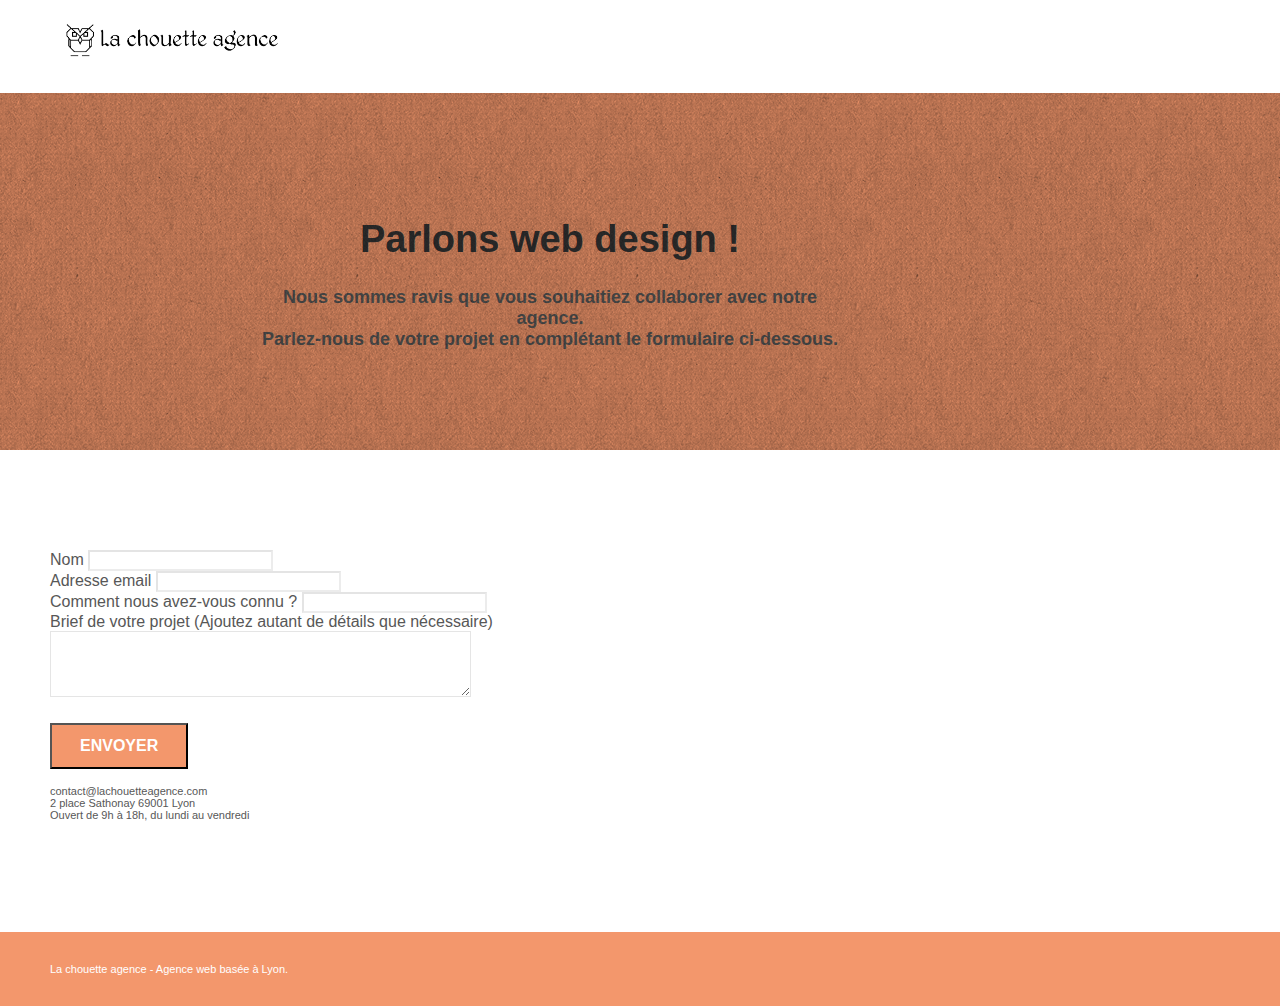
==== contact.html @ 7f16471b "Resolution des problemes html basique, manque description, keywords et mise en page" ====
<!doctype html>
<html lang="fr">

<head>
	<meta charset="utf-8">
	<!-- mots clés a remplir -->
	<meta name="keywords" content="">
	<!-- description a remplir -->
	<meta name="description" content="">
	<meta name="viewport" content="width=device-width, initial-scale=1.0, viewport-fit=cover">
	<link rel="shortcut icon" type="image/png" href="favicon.jpg">

	<link rel="stylesheet" type="text/css" href="./css/bootstrap.min.css">
	<link rel="stylesheet" type="text/css" href="style.css">
	<link rel="stylesheet" type="text/css" href="./css/font-awesome.min.css">
	<link rel="stylesheet" type="text/css" href="./css/et-line.min.css">


	<script src="./js/jquery-2.1.0.min.js"></script>
	<script src="./js/bootstrap.min.js"></script>
	<script src="./js/blocs.min.js"></script>
	<script src="./js/jqBootstrapValidation.js"></script>
	<script src="./js/formHandler.js"></script>
	<!-- titre de page a remplacer par contact -->
	<title>Contact</title>


	<!-- Analytics -->

	<!-- Analytics END -->

</head>

<body>
	<!-- Principal conteneur -->
	<div class="page-container">

		<!-- bloc-0 -->
		<header class="bloc bgc-white l-bloc " id="bloc-0">
			<div class="container bloc-sm">
				<nav class="navbar row">
					<div class="navbar-header">
						<a class="navbar-brand" href="index.html"><img src="img/la-chouette-agence.png"
								alt="atlanta web design logo" height="40" /></a>
					</div>
					<!-- bouton mal placer et inutile -->
					<!-- <div class="collapse navbar-collapse navbar-1 special-dropdown-nav">
						<ul class="site-navigation nav navbar-nav">
							<li>
								<a href="index.html">Accueil</a>
							</li>
							<li>
							</li>
							<li>
								<a href="contact.html">page2 &gt;</a>
							</li>
						</ul>
					</div> -->
				</nav>
			</div>
		</header>
		<!-- bloc-0 END -->

		<!-- bloc-6 -->
		<div class="bloc bg-dots-bg bg-repeat bgc-atomic-tangerine d-bloc bloc-bg-texture texture-paper" id="bloc-6">
			<div class="container bloc-lg">
				<div class="row">
					<div class="col-sm-12 tc-white">
						<h1 class="text-center hero-bloc-text">
							Parlons web design !
						</h1>
						<p class="text-center mg-lg tight-width-whitespace text">
							Nous sommes ravis que vous souhaitiez collaborer avec notre agence.<br>
							Parlez-nous de votre projet en complétant le formulaire ci-dessous.
						</p>
					</div>
				</div>
			</div>
		</div>
		<!-- bloc-6 END -->

		<!-- bloc-7 -->
		<div class="bloc bgc-white l-bloc" id="bloc-7">
			<div class="container bloc-lg">
				<div class="row">
					<div class="col-sm-6">
						<form id="form_1" novalidate success-msg="Your message has been sent."
							fail-msg="Sorry it seems that our mail server is not responding, Sorry for the inconvenience!">
							<div class="form-group">
								<!-- mettre input dans label -->
								<label>
									Nom
									<input id="name" class="form-control" required />
								</label>
							</div>
							<div class="form-group">
								<label>
									Adresse email
									<input id="email" class="form-control" type="email" required />
								</label>
							</div>
							<div class="form-group">
								<label>
									Comment nous avez-vous connu ?
									<input class="form-control" type="email" required id="input_504" />
								</label>
							</div>
							<div class="form-group">
								<label>
									Brief de votre projet (Ajoutez autant de détails que nécessaire)<br>
								</label><textarea id="message" class="form-control" rows="4" cols="50"
									required></textarea>
							</div>
							<button class="bloc-button btn btn-lg btn-block cta-hero btn-atomic-tangerine"
								type="submit">
								Envoyer
							</button>
						</form>
					</div>
					<div class="col-sm-6">
						<!-- utiliser un mailto? -->
						<p>
							contact@lachouetteagence.com<br>2 place Sathonay 69001 Lyon<br>Ouvert de 9h à 18h, du lundi
							au vendredi<br>
						</p>
					</div>
				</div>
			</div>
		</div>
		<!-- bloc-7 END -->

		<!-- bouton invisible et erreur -->
		<!-- ScrollToTop Button -->
		<!-- <a class="bloc-button btn btn-d scrollToTop" onclick="scrollToTarget('1')"><span
				class="fa fa-chevron-up"></span></a> -->
		<!-- ScrollToTop Button END-->


		<!-- Footer - bloc-8 -->
		<footer class="bloc bgc-atomic-tangerine d-bloc" id="bloc-8">
			<div class="container bloc-sm">
				<div class="row">
					<div class="col-sm-12">
						<p class="text-center white">
							La chouette agence - Agence web basée à Lyon.<br>
						</p>
						<!-- tout ce qui suit est invisible sur le site -->
						<div class="row row-no-gutters social">
							<div class="col-sm-3">
								<div class="text-center">
									<a class="social" href="#"><span class="fa fa-twitter icon-md"></span></a>
								</div>
							</div>
							<div class="col-sm-3">
								<div class="text-center">
									<a class="social" href="#"><span class="fa fa-facebook icon-md"></span></a>
								</div>
							</div>
							<div class="col-sm-3">
								<div class="text-center">
									<a class="social" href="#"><span class="fa fa-dribbble icon-md"></span></a>
								</div>
							</div>
							<div class="col-sm-3">
								<div class="text-center">
									<a class="social" href="#"><span class="fa fa-instagram icon-md"></span></a>
								</div>
							</div>
						</div>
					</div>
				</div>
			</div>
		</footer>
		<!-- Footer - bloc-8 END -->

	</div>
	<!-- Principal conteneur END -->


</body>

</html>
---- style.css ----
body {
    margin: 0;
    padding: 0;
    background: #FFF;
    overflow-x: hidden;
    -webkit-font-smoothing: antialiased;
    -moz-osx-font-smoothing: grayscale;
}

a,
button {
    transition: all .3s ease-in-out;
    outline: none!important;
}

a:hover {
    text-decoration: none;
    cursor: pointer;
}

#page-loading-blocs-notifaction {
    position: fixed;
    top: 0;
    bottom: 0;
    width: 100%;
    z-index: 100000;
    background: #FFFFFF url("img/pageload-spinner.gif") no-repeat center center;
}
/* modification apportée */
.promesse h2{
    font-size: 26px;
    font-weight: 700;
    margin: 0 130px;
    padding-bottom: 20px;
}
.promesse p{
    font-size: 20px;
}
.col-xs-12 p{
    font-size: 18px;
    margin: 0 70px;
    font-weight: 600;
}


.bloc {
    width: 100%;
    clear: both;
    background: 50% 50% no-repeat;
    padding: 0 50px;
    -webkit-background-size: cover;
    -moz-background-size: cover;
    -o-background-size: cover;
    background-size: cover;
    position: relative;
}

.bloc .container {
    padding-left: 0;
    padding-right: 0;
}

.bloc-lg {
    padding: 100px 50px;
}

.bloc-md {
    padding: 50px;
}

.bloc-sm {
    padding: 20px 50px;
}

.bg-center,
.bg-l-edge,
.bg-r-edge,
.bg-t-edge,
.bg-b-edge,
.bg-tl-edge,
.bg-bl-edge,
.bg-tr-edge,
.bg-br-edge,
.bg-repeat {
    -webkit-background-size: auto!important;
    -moz-background-size: auto!important;
    -o-background-size: auto!important;
    background-size: auto!important;
}

.bg-repeat {
    background: repeat;
}

.bg-t-edge {
    background: top no-repeat;
}

.bloc-bg-texture::before {
    content: "";
    background-size: 2px 2px;
    position: absolute;
    top: 0;
    bottom: 0;
    left: 0;
    right: 0;
}

.texture-paper::before {
    background: url("img/texture-paper.png");
    background-size: 280px 280px;
}

.b-parallax {
    background-attachment: fixed;
}

.d-bloc {
    color: rgba(255, 255, 255, .7);
}

.d-bloc button:hover {
    color: rgba(255, 255, 255, .9);
}

.d-bloc .icon-round,
.d-bloc .icon-square,
.d-bloc .icon-rounded,
.d-bloc .icon-semi-rounded-a,
.d-bloc .icon-semi-rounded-b {
    border-color: rgba(255, 255, 255, .9);
}

.d-bloc .divider-h span {
    border-color: rgba(255, 255, 255, .2);
}

.d-bloc .a-btn,
.d-bloc .navbar a,
.d-bloc .navbar-brand,
.d-bloc a .icon-sm,
.d-bloc a .icon-md,
.d-bloc a .icon-lg,
.d-bloc a .icon-xl,
.d-bloc h1 a,
.d-bloc h2 a,
.d-bloc h3 a,
.d-bloc h4 a,
.d-bloc h5 a,
.d-bloc h6 a,
.d-bloc p a {
    color: rgba(255, 255, 255, .6);
}

.d-bloc .a-btn:hover,
.d-bloc .navbar a:hover,
.d-bloc .navbar-brand:hover,
.d-bloc a:hover .icon-sm,
.d-bloc a:hover .icon-md,
.d-bloc a:hover .icon-lg,
.d-bloc a:hover .icon-xl,
.d-bloc h1 a:hover,
.d-bloc h2 a:hover,
.d-bloc h3 a:hover,
.d-bloc h4 a:hover,
.d-bloc h5 a:hover,
.d-bloc h6 a:hover,
.d-bloc p a:hover {
    color: rgba(255, 255, 255, 1);
}

.d-bloc .navbar-toggle .icon-bar {
    background: rgba(255, 255, 255, 1);
}

.d-bloc .btn-wire,
.d-bloc .btn-wire:hover {
    color: rgba(255, 255, 255, 1);
    border-color: rgba(255, 255, 255, 1);
}

.d-bloc .panel {
    color: rgba(0, 0, 0, .5);
}

.d-bloc .panel button:hover {
    color: rgba(0, 0, 0, .7);
}

.d-bloc .panel icon {
    border-color: rgba(0, 0, 0, .7);
}

.d-bloc .panel .divider-h span {
    border-color: rgba(0, 0, 0, .1);
}

.d-bloc .panel .a-btn {
    color: rgba(0, 0, 0, .6);
}

.d-bloc .panel .a-btn:hover {
    color: rgba(0, 0, 0, 1);
}

.d-bloc .panel .btn-wire,
.d-bloc .panel .btn-wire:hover {
    color: rgba(0, 0, 0, .7);
    border-color: rgba(0, 0, 0, .3);
}

.d-bloc .panel,
.l-bloc {
    color: rgba(0, 0, 0, .5);
}

.d-bloc .panel button:hover,
.l-bloc button:hover {
    color: rgba(0, 0, 0, .7);
}

.l-bloc .icon-round,
.l-bloc .icon-square,
.l-bloc .icon-rounded,
.l-bloc .icon-semi-rounded-a,
.l-bloc .icon-semi-rounded-b {
    border-color: rgba(0, 0, 0, .7);
}

.d-bloc .panel .divider-h span,
.l-bloc .divider-h span {
    border-color: rgba(0, 0, 0, .1);
}

.d-bloc .panel .a-btn,
.l-bloc .a-btn,
.l-bloc .navbar a,
.l-bloc .navbar-brand,
.l-bloc a .icon-sm,
.l-bloc a .icon-md,
.l-bloc a .icon-lg,
.l-bloc a .icon-xl,
.l-bloc h1 a,
.l-bloc h2 a,
.l-bloc h3 a,
.l-bloc h4 a,
.l-bloc h5 a,
.l-bloc h6 a,
.l-bloc p a {
    color: rgba(0, 0, 0, .6);
}

.d-bloc .panel .a-btn:hover,
.l-bloc .a-btn:hover,
.l-bloc .navbar a:hover,
.l-bloc .navbar-brand:hover,
.l-bloc a:hover .icon-sm,
.l-bloc a:hover .icon-md,
.l-bloc a:hover .icon-lg,
.l-bloc a:hover .icon-xl,
.l-bloc h1 a:hover,
.l-bloc h2 a:hover,
.l-bloc h3 a:hover,
.l-bloc h4 a:hover,
.l-bloc h5 a:hover,
.l-bloc h6 a:hover,
.l-bloc p a:hover {
    color: rgba(0, 0, 0, 1);
}

.l-bloc .navbar-toggle .icon-bar {
    color: rgba(0, 0, 0, .6);
}

.d-bloc .panel .btn-wire,
.d-bloc .panel .btn-wire:hover,
.l-bloc .btn-wire,
.l-bloc .btn-wire:hover {
    color: rgba(0, 0, 0, .7);
    border-color: rgba(0, 0, 0, .3);
}

.voffset {
    margin-top: 30px;
}

.voffset-lg {
    margin-top: 80px;
}

.row-no-gutters {
    margin-right: 0;
    margin-left: 0;
}

.row.row-no-gutters > [class^="col-"],
.row.row-no-gutters > [class*=" col-"] {
    padding-right: 0;
    padding-left: 0;
}

#bloc-1-hero h1 {
    font-size: 32px;
}

.navbar {
    margin-bottom: 0;
    z-index: 1;
}

.navbar-brand {
    height: auto;
    padding: 3px 15px;
    font-size: 25px;
    font-weight: normal;
    font-weight: 600;
    line-height: 44px;
}

.navbar-brand img {
    max-height: 200px;
    margin: 0 5px 0 0;
    display: inline;
    height: 40px;
}

.navbar-brand img[src$=svg] {
    min-width: 100px;
}

.nav-center .navbar-brand img {
    margin: 0;
}

.navbar .nav {
    padding-top: 2px;
    margin-right: -16px;
    float: right;
    z-index: 1;
}

.nav > li {
    float: left;
    margin-top: 4px;
    font-size: 16px;
}

.navbar-nav .open .dropdown-menu > li > a {
    text-align: inherit;
}

.nav > li a:hover,
.nav > li a:focus {
    background: transparent;
}

.navbar-toggle {
    margin: 10px 10px 0 0;
    border: 0px;
}

.navbar-toggle:hover {
    background: transparent!important;
}

.navbar-toggle .icon-bar {
    background-color: rgba(0, 0, 0, .5);
    width: 26px;
}

.nav-invert .navbar .nav {
    float: left;
}

.nav-invert .navbar-header,
.nav-invert .navbar-brand {
    float: right;
    position: relative;
    z-index: 2;
}

@media (min-width: 768px) {
    .site-navigation {
        position: absolute;
        top: 50%;
        right: 20px;
        transform: translate(0, -50%);
        -webkit-transform: translateY(-50%);
    }
    .nav > li .dropdown-menu a,
    .nav > li .dropdown-menu a:hover {
        color: #484848;
    }
    .nav-invert .site-navigation {
        left: 0;
        right: 0;
    }
    .nav-center {
        text-align: center;
    }
    .nav-center .navbar-header {
        width: 100%;
    }
    .nav-center .navbar-header,
    .nav-center .navbar-brand,
    .nav-center .nav > li {
        float: none;
        display: inline-block;
    }
    .nav-center .site-navigation {
        position: relative;
        width: 100%;
        right: 0;
        margin-right: 0px;
        margin-top: 20px;
    }
    .nav-center.mini-nav .navbar-toggle {
        float: none;
        margin: 10px auto 0;
    }
}

.nav > li > .dropdown a {
    background: none!important;
    display: block;
    padding: 14px 15px;
}

nav .caret {
    margin: 0 5px;
}

.dropdown-menu .dropdown-menu {
    top: -8px;
    left: 100%;
}

.dropdown-menu .dropmenu-flow-right {
    top: 100%;
    left: 0;
    margin-left: -1px;
    border-top-left-radius: 0;
    border-top-right-radius: 0;
}

.dropdown-menu .dropdown span {
    border: 4px solid black;
    border-top-color: transparent;
    border-right-color: transparent;
    border-bottom-color: transparent;
    margin: 6px -5px 0 0!important;
    float: right;
}

.mg-md {
    margin-top: 10px;
    margin-bottom: 20px;
}

.mg-lg {
    margin-top: 10px;
    margin-bottom: 40px;
}

.btn {
    margin: 0 5px 5px 0;
}

.btn.pull-right {
    margin: 0 0 5px 5px;
}

.btn-d,
.btn-d:hover,
.btn-d:focus {
    color: #FFF;
    background: rgba(0, 0, 0, .3);
}

button {
    outline: none!important;
}

.btn-rd {
    border-radius: 40px;
}

.btn-clean {
    border: 1px solid rgba(0, 0, 0, .08);
    border-bottom-color: rgba(0, 0, 0, .1);
    text-shadow: 0 1px 0 rgba(0, 0, 1, .1);
    box-shadow: 0 1px 3px rgba(0, 0, 1, .25), inset 0 1px 0 0 rgba(255, 255, 255, .15);
}

.icon-md {
    font-size: 30px!important;
}

.icon-lg {
    font-size: 60px!important;
}

.sm-shadow {
    text-shadow: 0 1px 2px rgba(0, 0, 0, .3);
}

.panel-sq,
.panel-sq .panel-heading,
.panel-sq .panel-footer {
    border-radius: 0;
}

.panel-rd {
    border-radius: 30px;
}

.panel-rd .panel-heading {
    border-radius: 29px 29px 0 0;
}

.panel-rd .panel-footer {
    border-radius: 0 0 29px 29px;
}

.form-control {
    border-color: rgba(0, 0, 0, .1);
    box-shadow: none;
}

.scrollToTop {
    width: 40px;
    height: 40px;
    position: fixed;
    bottom: 20px;
    right: 20px;
    opacity: 0;
    z-index: 500;
    transition: all .3s ease-in-out;
}

.scrollToTop span {
    margin-top: 6px;
}

.showScrollTop {
    font-size: 14px;
    opacity: 1;
}

a[data-lightbox] {
    position: relative;
    display: block;
    text-align: center;
}

a[data-lightbox]:hover::before {
    content: "+";
    font-family: "HelveticaNeue-Light", "Helvetica Neue Light", "Helvetica Neue", Helvetica, Arial;
    font-size: 32px;
    width: 50px;
    height: 50px;
    margin-left: -25px;
    border-radius: 50%;
    background: rgba(0, 0, 0, .6);
    color: #FFF;
    font-weight: 100;
    z-index: 1;
    position: absolute;
    top: 50%;
    transform: translateY(-50%);
    -webkit-transform: translateY(-50%);
}

a[data-lightbox]:hover img {
    opacity: 0.6;
    -webkit-animation-fill-mode: none;
    animation-fill-mode: none;
}

#lightbox-modal {
    display: flex;
    align-items: center;
}

#lightbox-modal .modal-dialog {
    width: 90%;
    max-width: 900px;
    margin: 0 auto 0;
}

#lightbox-modal .modal-dialog img {
    max-height: 90vh;
    margin: 0 auto;
}

.lightbox-caption {
    padding: 20px;
    color: #FFF;
    background: rgba(0, 0, 0, .5);
    position: absolute;
    left: 15px;
    right: 15px;
    bottom: 5px;
}

.close-lightbox {
    color: #FFF;
    font-size: 30px;
    position: absolute;
    top: 20px;
    right: 20px;
    z-index: 20;
    background: rgba(0, 0, 0, .5);
    border: none;
    line-height: 30px;
    padding: 0 9px 5px;
    opacity: 0.3;
}

.close-lightbox:hover,
.next-lightbox:hover,
.prev-lightbox:hover {
    opacity: 1.0;
    color: #FFF;
}

.next-lightbox,
.prev-lightbox {
    font-size: 20px;
    color: rgba(255, 255, 255, .9);
    background: rgba(0, 0, 0, .5);
    transition: all .2s ease-in-out;
    position: absolute;
    top: 45%;
    z-index: 1;
    opacity: 0.4;
}

.next-lightbox {
    padding: 6px 8px 1px 13px;
    right: 25px;
}

.prev-lightbox {
    padding: 6px 13px 1px 10px;
    left: 25px;
}

.snapshot-lb .modal-body {
    padding-bottom: 45px;
}

.snapshot-lb .lightbox-caption {
    padding: 0;
    color: rgba(0, 0, 0, .5);
    background: none;
}

h1,
h2,
h3,
h4,
h5,
h6,
p,
label,
.btn,
a {
    font-family: "helvetica";
    font-weight: 400;
    color: #575757!important;
}

.container {
    max-width: 1000px;
}

.hero-bloc-text {
    font-size: 38px;
    font-weight: 700;
    text-align: center;
}

.hero-bloc-text-sub {
    font-size: 36px;
}

.statement-bloc-text {
    line-height: 26px;
    font-style: italic;
    font-size: 20px;
    text-align: center;
    font-weight: lighter;
    max-width: 520px;
    margin: auto auto auto auto;
}

p {
    font-size: 11px;
}

.tight-width-whitespace {
    max-width: 600px;
    margin: auto auto auto auto;
}

.h1 {
    font-size: 20px;
    font-family: "Open Sans";
}

.cta-hero {
    margin-top: 22px;
    color: #FFFFFF!important;
    text-transform: uppercase;
    padding: 12px 28px 12px 28px;
    font-size: 16px;
    font-weight: 700;
}

.social {
    max-width: 400px;
    margin: auto auto auto auto;
}

h2 {
    font-size: 22px;
    line-height: 1.4em;
}

h3 {
    font-size: 15px;
    text-transform: uppercase;
    font-weight: 700;
    color: #333333!important;
}

.med-width-whitespace {
    max-width: 800px;
    margin: auto auto auto auto;
    box-shadow: 0px 0px 0px #000000;
}

h1 {
    color: #333333!important;
}

h4 {
    color: #333333!important;
}

.icons {
    margin-bottom: 14px;
    margin-top: 24px;
}

.white {
    color: #FFFFFF!important;
}

.portfolio-thumb {
    margin-bottom: 24px;
}

.portfolio-row {
    margin-bottom: 44px;
    margin-top: 50px;
}

.avatar {
    box-shadow: 0px 4px 9px rgba(0, 0, 0, 0.3);
}

.black-background {
    background-color: rgba(165, 147, 99, 0.7);
    padding: 40px 40px 40px 40px;
}

.bold-link {
    font-weight: 900;
    text-decoration: underline!important;
}

.bgc-white {
    background-color: #FFFFFF;
}

.bgc-dark-slate-blue {
    background-color: #364577;
}

.bgc-atomic-tangerine {
    background-color: #F3976C;
}


.tc-white{
    color: #F3976C!important;
}
.text{
    font-size: 18px;
    text-align: center;
    font-weight: 600;
}

.btn-atomic-tangerine {
    background: #F3976C;
    color: #FFFFFF!important;
}

.btn-atomic-tangerine:hover {
    background: #c27956!important;
    color: #FFFFFF!important;
}

.ltc-white {
    color: #FFFFFF!important;
}

.ltc-white:hover {
    color: #cccccc!important;
}

.ltc-atomic-tangerine {
    color: #F3976C!important;
}

.ltc-atomic-tangerine:hover {
    color: #c27956!important;
}

.icon-dark-slate-blue {
    color: #364577!important;
    border-color: #364577!important;
}

.bg-dots-bg {
    background-image: url("img/dots-bg.png");
}

.bg-lines-h2-bg {
    background-image: url("img/lines-h2-bg.png");
}

.bg-banniere {
    background-image: url("img/la-chouette-agence-banniere.jpg");
}

.bg-presentation {
    background-image: url("img/image-de-presentation.bmp");
}

@media (max-width: 1024px) {
    .bloc {
        padding-left: 20px;
        padding-right: 20px;
    }
    .bloc.full-width-bloc,
    .bloc-tile-2.full-width-bloc .container,
    .bloc-tile-3.full-width-bloc .container,
    .bloc-tile-4.full-width-bloc .container {
        padding-left: 0;
        padding-right: 0;
    }
}

@media (max-width: 992px) and (min-width: 768px) {
    .navbar .nav {
        max-width: 80%
    }
    .nav-center.navbar .nav {
        max-width: 100%
    }
}

@media only screen and (min-device-width: 768px) and (max-device-width: 1024px) and (orientation: landscape) {
    .b-parallax {
        background-attachment: scroll;
    }
}

@media only screen and (min-device-width: 1024px) and (max-device-width: 1366px) and (-webkit-min-device-pixel-ratio: 1.5) {
    .b-parallax {
        background-attachment: scroll;
    }
}

@media (max-width: 991px) {
    .container {
        width: 100%;
    }
    .b-parallax {
        background-attachment: scroll;
    }
    .page-container,
    #hero-bloc {
        overflow-x: hidden;
        position: relative;
    }
    .bloc {
        padding-left: constant(safe-area-inset-left);
        padding-right: constant(safe-area-inset-right);
    }
    .bloc-group,
    .bloc-group .bloc {
        display: block;
        width: 100%;
    }
    .bloc-fill-screen .fill-bloc-top-edge,
    .bloc-fill-screen .fill-bloc-bottom-edge {
        padding: 0 20px;
        padding-left: constant(safe-area-inset-left);
        padding-right: constant(safe-area-inset-right);
    }
}

@media (max-width: 767px) {
    .page-container {
        overflow-x: hidden;
        position: relative;
    }
    h1,
    h2,
    h3,
    h4,
    h5,
    h6,
    p,
    #disqus_thread {
        padding-left: 10px!important;
        padding-right: 10px!important;
    }
    .b-parallax {
        background-attachment: scroll;
    }
    .navbar .nav {
        padding-top: 0;
        border-top: 1px solid rgba(0, 0, 0, .2);
        float: none!important;
    }
    .navbar.row {
        margin-left: 0;
        margin-right: 0;
    }
    .site-navigation {
        position: inherit;
        transform: none;
        -webkit-transform: none;
        -ms-transform: none;
    }
    .nav > li {
        margin-top: 0;
        border-bottom: 1px solid rgba(0, 0, 0, .1);
        background: rgba(0, 0, 0, .05);
        text-align: left;
        padding-left: 15px;
        width: 100%;
    }
    .nav > li:hover {
        background: rgba(0, 0, 0, .08);
    }
    .dropdown .dropdown a .caret {
        float: none;
        margin: 5px 0 0 10px!important;
        border: 4px solid black;
        border-bottom-color: transparent;
        border-right-color: transparent;
        border-left-color: transparent;
    }
    #hero-bloc .navbar .nav {
        background: rgba(0, 0, 0, .8);
    }
    #hero-bloc .navbar .nav a {
        color: rgba(255, 255, 255, .6);
    }
    .hero {
        padding: 50px 0;
    }
    .hero-nav {
        left: -1px;
        right: -1px;
    }
    .navbar-collapse {
        padding: 0;
        overflow-x: hidden;
        -webkit-box-shadow: none;
        box-shadow: none;
    }
    .navbar-brand img {
        max-height: 40px;
        width: auto;
    }
    .nav-invert .navbar-header {
        float: none;
        width: 100%;
    }
    .nav-invert .navbar-toggle {
        float: left;
        margin-left: 10px;
    }
    .bloc {
        padding-left: 0;
        padding-right: 0;
    }
    .bloc-xxl,
    .bloc-xl,
    .bloc-lg {
        padding: 40px 0;
    }
    .bloc-sm,
    .bloc-md {
        padding-left: 0;
        padding-right: 0;
    }
    .bloc-tile-2 .container,
    .bloc-tile-3 .container,
    .bloc-tile-4 .container,
    .bloc-fill-screen .fill-bloc-top-edge,
    .bloc-fill-screen .fill-bloc-bottom-edge {
        padding-left: 0;
        padding-right: 0;
    }
    .a-block {
        padding: 0 10px;
    }
    .btn-dwn {
        display: none;
    }
    .voffset {
        margin-top: 5px;
    }
    .voffset-md {
        margin-top: 20px;
    }
    .voffset-lg {
        margin-top: 30px;
    }
    form {
        padding: 5px;
    }
    .close-lightbox {
        display: inline-block;
    }
    .blocsapp-device-iphone5 {
        background-size: 216px 425px;
        padding-top: 60px;
        width: 216px;
        height: 425px;
    }
    .blocsapp-device-iphone5 img {
        width: 180px;
        height: 320px;
    }
}

@media (max-width: 400px) {
    .bloc {
        padding-left: 0;
        padding-right: 0;
    }
}

@media (max-width: 767px) {
    .bloc-mob-center-text {
        text-align: center;
    }
}
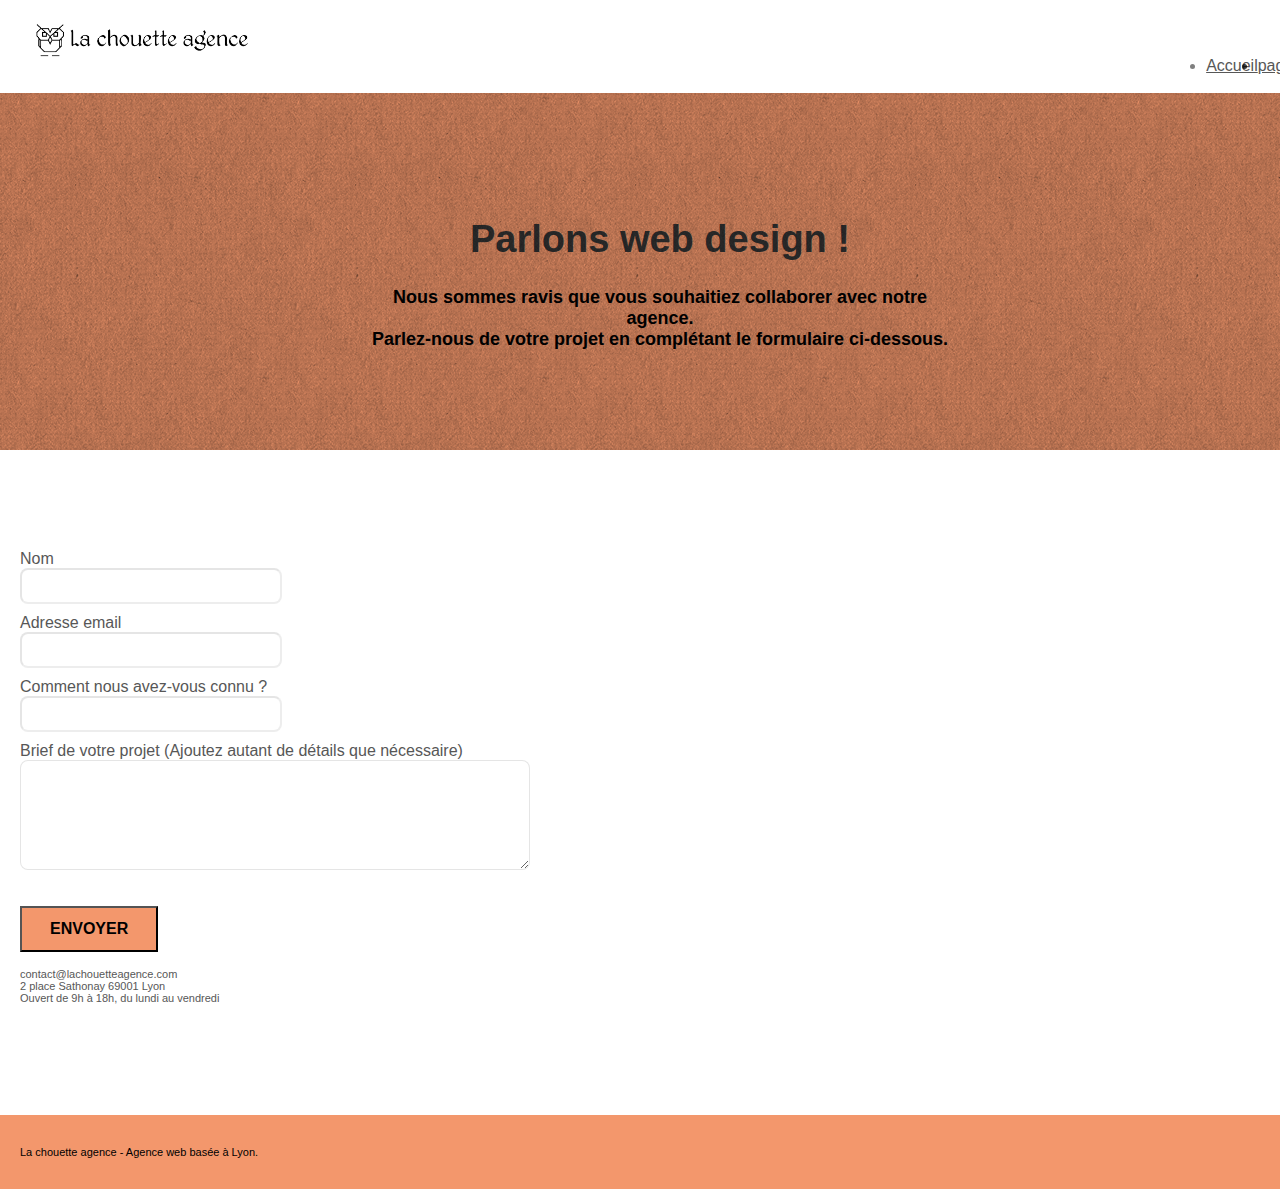
==== commit cf7d8506: "compression img, amelioration accessibilite" ====
--- a/contact.html
+++ b/contact.html
@@ -1,4 +1,4 @@
-<!doctype html>
+<!DOCTYPE html>
 <html lang="fr">
 
 <head>
@@ -44,7 +44,7 @@
 								alt="atlanta web design logo" height="40" /></a>
 					</div>
 					<!-- bouton mal placer et inutile -->
-					<!-- <div class="collapse navbar-collapse navbar-1 special-dropdown-nav">
+					<div class="collapse navbar-collapse navbar-1 special-dropdown-nav">
 						<ul class="site-navigation nav navbar-nav">
 							<li>
 								<a href="index.html">Accueil</a>
@@ -55,7 +55,7 @@
 								<a href="contact.html">page2 &gt;</a>
 							</li>
 						</ul>
-					</div> -->
+					</div>
 				</nav>
 			</div>
 		</header>
@@ -87,38 +87,36 @@
 						<form id="form_1" novalidate success-msg="Your message has been sent."
 							fail-msg="Sorry it seems that our mail server is not responding, Sorry for the inconvenience!">
 							<div class="form-group">
-								<!-- mettre input dans label -->
-								<label>
-									Nom
-									<input id="name" class="form-control" required />
+								<label for="name">
+									Nom<br>
 								</label>
+								<input id="name" class="form-control" required />
 							</div>
 							<div class="form-group">
-								<label>
-									Adresse email
-									<input id="email" class="form-control" type="email" required />
+								<label for="email">
+									Adresse email<br>
 								</label>
+								<input id="email" class="form-control" type="email" required />
 							</div>
 							<div class="form-group">
-								<label>
-									Comment nous avez-vous connu ?
-									<input class="form-control" type="email" required id="input_504" />
+								<label for="input_504">
+									Comment nous avez-vous connu ?<br>
 								</label>
+								<input class="form-control" type="email" required id="input_504" />
 							</div>
 							<div class="form-group">
-								<label>
+								<label for="message">
 									Brief de votre projet (Ajoutez autant de détails que nécessaire)<br>
-								</label><textarea id="message" class="form-control" rows="4" cols="50"
+								</label><textarea id="message" class="form-control form-control1" rows="4" cols="50"
 									required></textarea>
 							</div>
 							<button class="bloc-button btn btn-lg btn-block cta-hero btn-atomic-tangerine"
-								type="submit">
+								type="submit" aria-label="bouton envoyer">
 								Envoyer
 							</button>
 						</form>
 					</div>
 					<div class="col-sm-6">
-						<!-- utiliser un mailto? -->
 						<p>
 							contact@lachouetteagence.com<br>2 place Sathonay 69001 Lyon<br>Ouvert de 9h à 18h, du lundi
 							au vendredi<br>
@@ -128,42 +126,38 @@
 			</div>
 		</div>
 		<!-- bloc-7 END -->
-
-		<!-- bouton invisible et erreur -->
-		<!-- ScrollToTop Button -->
-		<!-- <a class="bloc-button btn btn-d scrollToTop" onclick="scrollToTarget('1')"><span
-				class="fa fa-chevron-up"></span></a> -->
-		<!-- ScrollToTop Button END-->
-
-
 		<!-- Footer - bloc-8 -->
 		<footer class="bloc bgc-atomic-tangerine d-bloc" id="bloc-8">
 			<div class="container bloc-sm">
 				<div class="row">
 					<div class="col-sm-12">
-						<p class="text-center white">
+						<p class="text-center black">
 							La chouette agence - Agence web basée à Lyon.<br>
 						</p>
 						<!-- tout ce qui suit est invisible sur le site -->
 						<div class="row row-no-gutters social">
 							<div class="col-sm-3">
 								<div class="text-center">
-									<a class="social" href="#"><span class="fa fa-twitter icon-md"></span></a>
+									<a class="social" href="https://twitter.com" aria-label="logo de twitter"><span
+											class="fa fa-twitter icon-md"></span></a>
 								</div>
 							</div>
 							<div class="col-sm-3">
 								<div class="text-center">
-									<a class="social" href="#"><span class="fa fa-facebook icon-md"></span></a>
+									<a class="social" href="https://fr-fr.facebook.com"
+										aria-label="logo de facebook"><span class="fa fa-facebook icon-md"></span></a>
 								</div>
 							</div>
 							<div class="col-sm-3">
 								<div class="text-center">
-									<a class="social" href="#"><span class="fa fa-dribbble icon-md"></span></a>
+									<a class="social" href="https://dribbble.com" aria-label="logo de dribble"><span
+											class="fa fa-dribbble icon-md"></span></a>
 								</div>
 							</div>
 							<div class="col-sm-3">
 								<div class="text-center">
-									<a class="social" href="#"><span class="fa fa-instagram icon-md"></span></a>
+									<a class="social" href="https://www.instagram.com"
+										aria-label="logo d'instagram"><span class="fa fa-instagram icon-md"></span></a>
 								</div>
 							</div>
 						</div>
--- a/style.css
+++ b/style.css
@@ -139,7 +139,7 @@
 .d-bloc .navbar a,
 .d-bloc .navbar-brand,
 .d-bloc a .icon-sm,
-.d-bloc a .icon-md,
+/* .d-bloc a .icon-md, */
 .d-bloc a .icon-lg,
 .d-bloc a .icon-xl,
 .d-bloc h1 a,
@@ -464,6 +464,7 @@
 
 .btn {
     margin: 0 5px 5px 0;
+    color: #000000!important;
 }
 
 .btn.pull-right {
@@ -521,12 +522,22 @@
 .panel-rd .panel-footer {
     border-radius: 0 0 29px 29px;
 }
-
+.form-group{
+    padding-bottom: 10px;
+}
 .form-control {
     border-color: rgba(0, 0, 0, .1);
     box-shadow: none;
-}
-
+    width: 250px;
+    height: 24px;
+    padding: 4px;
+    font-size: 14px;
+    border-radius: 8px;
+}
+.form-control1{
+    width: 500px;
+    height: 100px;
+}
 .scrollToTop {
     width: 40px;
     height: 40px;
@@ -721,6 +732,7 @@
 .social {
     max-width: 400px;
     margin: auto auto auto auto;
+    color: rgba(0, 0, 0, .8)!important;
 }
 
 h2 {
@@ -757,7 +769,9 @@
 .white {
     color: #FFFFFF!important;
 }
-
+.black{
+    color: #000000!important;
+}
 .portfolio-thumb {
     margin-bottom: 24px;
 }
@@ -795,17 +809,18 @@
 
 
 .tc-white{
-    color: #F3976C!important;
+    color: #FFFFFF!important;
 }
 .text{
     font-size: 18px;
     text-align: center;
     font-weight: 600;
+    color: #000000!important;
 }
 
 .btn-atomic-tangerine {
     background: #F3976C;
-    color: #FFFFFF!important;
+    color: #000000!important;
 }
 
 .btn-atomic-tangerine:hover {
@@ -850,10 +865,13 @@
     background-image: url("img/image-de-presentation.bmp");
 }
 
-@media (max-width: 1024px) {
+@media (max-width: 1920px) {
     .bloc {
         padding-left: 20px;
         padding-right: 20px;
+    }
+    .container{
+        max-width: 1920px;
     }
     .bloc.full-width-bloc,
     .bloc-tile-2.full-width-bloc .container,
@@ -863,7 +881,6 @@
         padding-right: 0;
     }
 }
-
 @media (max-width: 992px) and (min-width: 768px) {
     .navbar .nav {
         max-width: 80%
@@ -872,35 +889,16 @@
         max-width: 100%
     }
 }
-
-@media only screen and (min-device-width: 768px) and (max-device-width: 1024px) and (orientation: landscape) {
-    .b-parallax {
-        background-attachment: scroll;
-    }
-}
-
-@media only screen and (min-device-width: 1024px) and (max-device-width: 1366px) and (-webkit-min-device-pixel-ratio: 1.5) {
-    .b-parallax {
-        background-attachment: scroll;
-    }
-}
-
 @media (max-width: 991px) {
     .container {
         width: 100%;
-    }
-    .b-parallax {
-        background-attachment: scroll;
     }
     .page-container,
     #hero-bloc {
         overflow-x: hidden;
         position: relative;
     }
-    .bloc {
-        padding-left: constant(safe-area-inset-left);
-        padding-right: constant(safe-area-inset-right);
-    }
+
     .bloc-group,
     .bloc-group .bloc {
         display: block;
@@ -909,8 +907,7 @@
     .bloc-fill-screen .fill-bloc-top-edge,
     .bloc-fill-screen .fill-bloc-bottom-edge {
         padding: 0 20px;
-        padding-left: constant(safe-area-inset-left);
-        padding-right: constant(safe-area-inset-right);
+
     }
 }
 
@@ -930,6 +927,33 @@
         padding-left: 10px!important;
         padding-right: 10px!important;
     }
+    /* modification */
+    .form-control{
+        width: 95%;
+    }
+
+    .b-parallax {
+        background-attachment: scroll;
+    }
+    .promesse h2{
+        margin: 5px;
+        padding-bottom: 5px;
+    }
+    .col-xs-12 p{
+        font-size: 18px;
+        margin: 0 5px;
+    }
+    .mg-md{
+        margin-left: 0;
+        margin-right: 0;
+    }
+    .black-background{
+        padding: 0;
+    }
+    .img-responsive{
+        display: inline-block;
+    }
+    /* modification */
     .b-parallax {
         background-attachment: scroll;
     }
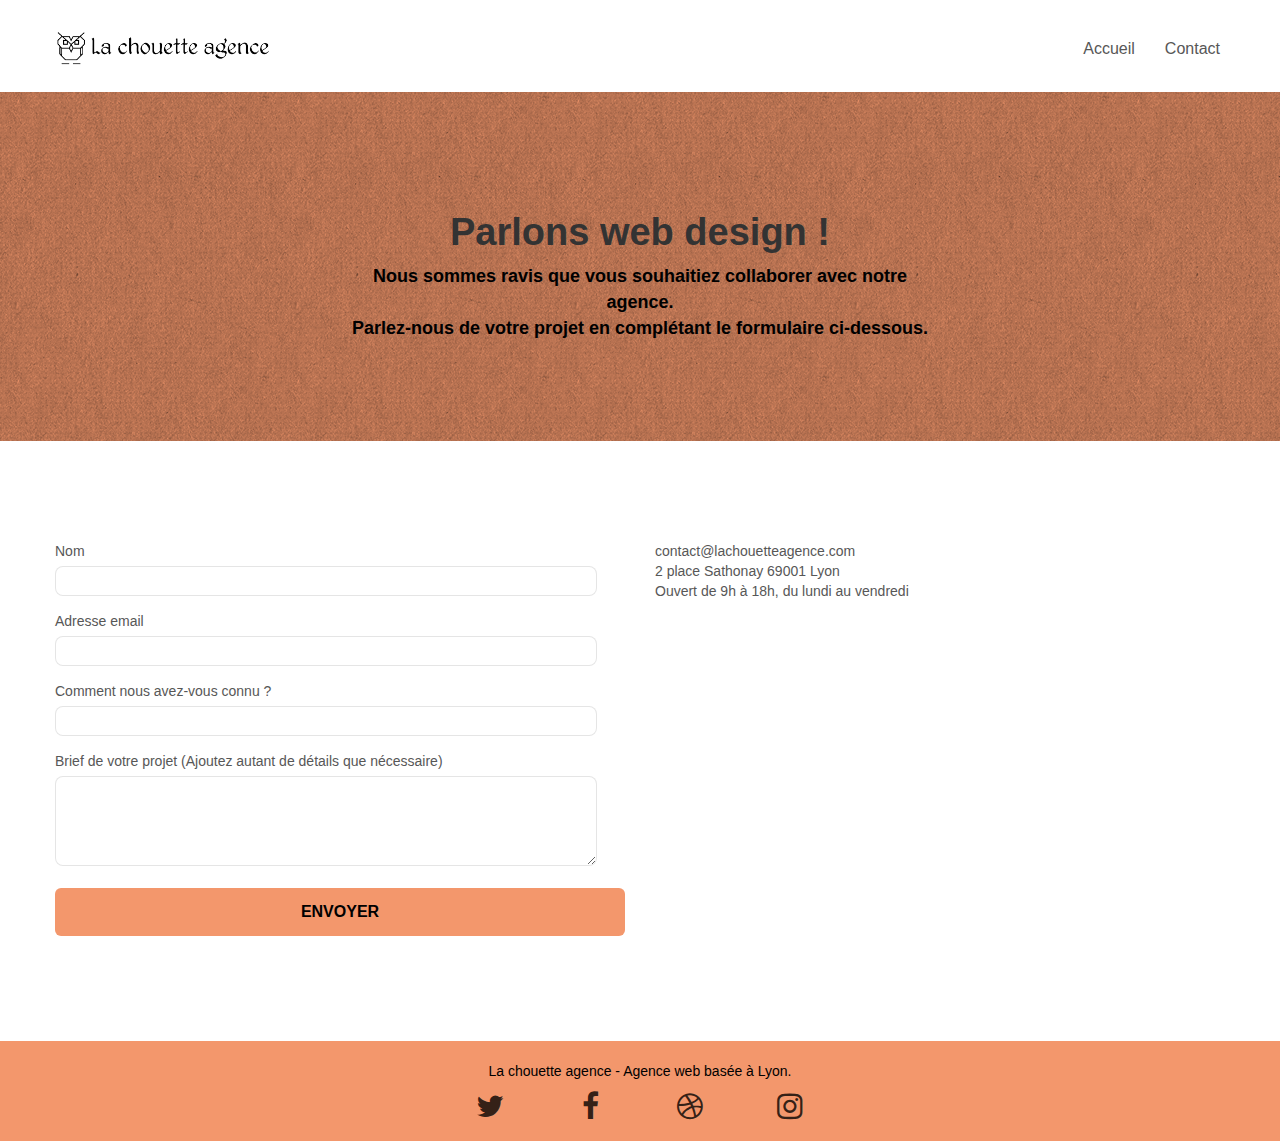
==== commit 8a2ff48b: "Retour du menu version mobile et du scrollToTop et correction appel JS CSS contact" ====
--- a/contact.html
+++ b/contact.html
@@ -3,22 +3,20 @@
 
 <head>
 	<meta charset="utf-8">
-	<!-- mots clés a remplir -->
-	<meta name="keywords" content="">
-	<!-- description a remplir -->
-	<meta name="description" content="">
+	<meta name="description"
+		content="Contactez la chouette agence situé à Lyon, une grande agence de web design qui vous apporteras beaucoup de prospects">
 	<meta name="viewport" content="width=device-width, initial-scale=1.0, viewport-fit=cover">
 	<link rel="shortcut icon" type="image/png" href="favicon.jpg">
 
-	<link rel="stylesheet" type="text/css" href="./css/bootstrap.min.css">
+	<link rel="stylesheet" type="text/css" href="./css/bootstrap.css">
 	<link rel="stylesheet" type="text/css" href="style.css">
-	<link rel="stylesheet" type="text/css" href="./css/font-awesome.min.css">
-	<link rel="stylesheet" type="text/css" href="./css/et-line.min.css">
+	<link rel="stylesheet" type="text/css" href="./css/font-awesome.css">
+	<link rel="stylesheet" type="text/css" href="./css/et-line.css">
 
 
-	<script src="./js/jquery-2.1.0.min.js"></script>
-	<script src="./js/bootstrap.min.js"></script>
-	<script src="./js/blocs.min.js"></script>
+	<script src="./js/jquery-2.1.0.js"></script>
+	<script src="./js/bootstrap.js"></script>
+	<script src="./js/blocs.js"></script>
 	<script src="./js/jqBootstrapValidation.js"></script>
 	<script src="./js/formHandler.js"></script>
 	<!-- titre de page a remplacer par contact -->
@@ -42,17 +40,21 @@
 					<div class="navbar-header">
 						<a class="navbar-brand" href="index.html"><img src="img/la-chouette-agence.png"
 								alt="atlanta web design logo" height="40" /></a>
+						<button id="nav-toggle" type="button" class="ui-navbar-toggle navbar-toggle"
+							data-toggle="collapse" data-target=".navbar-1">
+							<span class="sr-only">Toggle navigation</span>
+							<span class="icon-bar"></span>
+							<span class="icon-bar"></span>
+							<span class="icon-bar"></span>
+						</button>
 					</div>
-					<!-- bouton mal placer et inutile -->
 					<div class="collapse navbar-collapse navbar-1 special-dropdown-nav">
 						<ul class="site-navigation nav navbar-nav">
 							<li>
 								<a href="index.html">Accueil</a>
 							</li>
 							<li>
-							</li>
-							<li>
-								<a href="contact.html">page2 &gt;</a>
+								<a href="contact.html">Contact</a>
 							</li>
 						</ul>
 					</div>
@@ -79,6 +81,11 @@
 		</div>
 		<!-- bloc-6 END -->
 
+		<!-- ScrollToTop Button -->
+		<a class="bloc-button btn btn-d scrollToTop" onclick="scrollToTarget('1')"><span
+				class="fa fa-chevron-up"></span></a>
+		<!-- ScrollToTop Button END-->
+		
 		<!-- bloc-7 -->
 		<div class="bloc bgc-white l-bloc" id="bloc-7">
 			<div class="container bloc-lg">
@@ -110,8 +117,8 @@
 								</label><textarea id="message" class="form-control form-control1" rows="4" cols="50"
 									required></textarea>
 							</div>
-							<button class="bloc-button btn btn-lg btn-block cta-hero btn-atomic-tangerine"
-								type="submit" aria-label="bouton envoyer">
+							<button class="bloc-button btn btn-lg btn-block cta-hero btn-atomic-tangerine" type="submit"
+								aria-label="bouton envoyer">
 								Envoyer
 							</button>
 						</form>
--- a/style.css
+++ b/style.css
@@ -6,7 +6,6 @@
     -webkit-font-smoothing: antialiased;
     -moz-osx-font-smoothing: grayscale;
 }
-
 a,
 button {
     transition: all .3s ease-in-out;
@@ -522,20 +521,17 @@
 .panel-rd .panel-footer {
     border-radius: 0 0 29px 29px;
 }
-.form-group{
-    padding-bottom: 10px;
-}
 .form-control {
     border-color: rgba(0, 0, 0, .1);
     box-shadow: none;
-    width: 250px;
-    height: 24px;
+    width: 95%;
+    height: 30px;
     padding: 4px;
     font-size: 14px;
     border-radius: 8px;
 }
 .form-control1{
-    width: 500px;
+    width: 95%;
     height: 100px;
 }
 .scrollToTop {
@@ -707,7 +703,7 @@
 }
 
 p {
-    font-size: 11px;
+    font-size: 14px;
 }
 
 .tight-width-whitespace {
@@ -730,6 +726,8 @@
 }
 
 .social {
+    display: flex;
+    justify-content: space-evenly;
     max-width: 400px;
     margin: auto auto auto auto;
     color: rgba(0, 0, 0, .8)!important;
@@ -1076,14 +1074,12 @@
         height: 320px;
     }
 }
-
 @media (max-width: 400px) {
     .bloc {
         padding-left: 0;
         padding-right: 0;
     }
 }
-
 @media (max-width: 767px) {
     .bloc-mob-center-text {
         text-align: center;
--- a/css/et-line.css
+++ b/css/et-line.css
@@ -0,0 +1,519 @@
+@font-face {
+    font-family: et-line;
+    src: url(../fonts/et-line.eot);
+    src: url(../fonts/et-line.eot?#iefix) format('embedded-opentype'), url(../fonts/et-line.woff) format('woff'), url(../fonts/et-line.ttf) format('truetype'), url(../fonts/et-line.svg#et-line) format('svg');
+    font-weight: 400;
+    font-style: normal
+}
+
+.et-icon-adjustments,
+.et-icon-alarmclock,
+.et-icon-anchor,
+.et-icon-aperture,
+.et-icon-attachment,
+.et-icon-bargraph,
+.et-icon-basket,
+.et-icon-beaker,
+.et-icon-bike,
+.et-icon-book-open,
+.et-icon-briefcase,
+.et-icon-browser,
+.et-icon-calendar,
+.et-icon-camera,
+.et-icon-caution,
+.et-icon-chat,
+.et-icon-circle-compass,
+.et-icon-clipboard,
+.et-icon-clock,
+.et-icon-cloud,
+.et-icon-compass,
+.et-icon-desktop,
+.et-icon-dial,
+.et-icon-document,
+.et-icon-documents,
+.et-icon-download,
+.et-icon-dribbble,
+.et-icon-edit,
+.et-icon-envelope,
+.et-icon-expand,
+.et-icon-facebook,
+.et-icon-flag,
+.et-icon-focus,
+.et-icon-gears,
+.et-icon-genius,
+.et-icon-gift,
+.et-icon-global,
+.et-icon-globe,
+.et-icon-googleplus,
+.et-icon-grid,
+.et-icon-happy,
+.et-icon-hazardous,
+.et-icon-heart,
+.et-icon-hotairballoon,
+.et-icon-hourglass,
+.et-icon-key,
+.et-icon-laptop,
+.et-icon-layers,
+.et-icon-lifesaver,
+.et-icon-lightbulb,
+.et-icon-linegraph,
+.et-icon-linkedin,
+.et-icon-lock,
+.et-icon-magnifying-glass,
+.et-icon-map,
+.et-icon-map-pin,
+.et-icon-megaphone,
+.et-icon-mic,
+.et-icon-mobile,
+.et-icon-newspaper,
+.et-icon-notebook,
+.et-icon-paintbrush,
+.et-icon-paperclip,
+.et-icon-pencil,
+.et-icon-phone,
+.et-icon-picture,
+.et-icon-pictures,
+.et-icon-piechart,
+.et-icon-presentation,
+.et-icon-pricetags,
+.et-icon-printer,
+.et-icon-profile-female,
+.et-icon-profile-male,
+.et-icon-puzzle,
+.et-icon-quote,
+.et-icon-recycle,
+.et-icon-refresh,
+.et-icon-ribbon,
+.et-icon-rss,
+.et-icon-sad,
+.et-icon-scissors,
+.et-icon-scope,
+.et-icon-search,
+.et-icon-shield,
+.et-icon-speedometer,
+.et-icon-strategy,
+.et-icon-streetsign,
+.et-icon-tablet,
+.et-icon-target,
+.et-icon-telescope,
+.et-icon-toolbox,
+.et-icon-tools,
+.et-icon-tools-2,
+.et-icon-trophy,
+.et-icon-tumblr,
+.et-icon-twitter,
+.et-icon-upload,
+.et-icon-video,
+.et-icon-wallet,
+.et-icon-wine {
+    font-family: et-line;
+    speak: none;
+    font-style: normal;
+    font-weight: 400;
+    font-variant: normal;
+    text-transform: none;
+    line-height: 1;
+    -webkit-font-smoothing: antialiased;
+    -moz-osx-font-smoothing: grayscale;
+    display: inline-block
+}
+
+.et-icon-mobile:before {
+    content: "\e000"
+}
+
+.et-icon-laptop:before {
+    content: "\e001"
+}
+
+.et-icon-desktop:before {
+    content: "\e002"
+}
+
+.et-icon-tablet:before {
+    content: "\e003"
+}
+
+.et-icon-phone:before {
+    content: "\e004"
+}
+
+.et-icon-document:before {
+    content: "\e005"
+}
+
+.et-icon-documents:before {
+    content: "\e006"
+}
+
+.et-icon-search:before {
+    content: "\e007"
+}
+
+.et-icon-clipboard:before {
+    content: "\e008"
+}
+
+.et-icon-newspaper:before {
+    content: "\e009"
+}
+
+.et-icon-notebook:before {
+    content: "\e00a"
+}
+
+.et-icon-book-open:before {
+    content: "\e00b"
+}
+
+.et-icon-browser:before {
+    content: "\e00c"
+}
+
+.et-icon-calendar:before {
+    content: "\e00d"
+}
+
+.et-icon-presentation:before {
+    content: "\e00e"
+}
+
+.et-icon-picture:before {
+    content: "\e00f"
+}
+
+.et-icon-pictures:before {
+    content: "\e010"
+}
+
+.et-icon-video:before {
+    content: "\e011"
+}
+
+.et-icon-camera:before {
+    content: "\e012"
+}
+
+.et-icon-printer:before {
+    content: "\e013"
+}
+
+.et-icon-toolbox:before {
+    content: "\e014"
+}
+
+.et-icon-briefcase:before {
+    content: "\e015"
+}
+
+.et-icon-wallet:before {
+    content: "\e016"
+}
+
+.et-icon-gift:before {
+    content: "\e017"
+}
+
+.et-icon-bargraph:before {
+    content: "\e018"
+}
+
+.et-icon-grid:before {
+    content: "\e019"
+}
+
+.et-icon-expand:before {
+    content: "\e01a"
+}
+
+.et-icon-focus:before {
+    content: "\e01b"
+}
+
+.et-icon-edit:before {
+    content: "\e01c"
+}
+
+.et-icon-adjustments:before {
+    content: "\e01d"
+}
+
+.et-icon-ribbon:before {
+    content: "\e01e"
+}
+
+.et-icon-hourglass:before {
+    content: "\e01f"
+}
+
+.et-icon-lock:before {
+    content: "\e020"
+}
+
+.et-icon-megaphone:before {
+    content: "\e021"
+}
+
+.et-icon-shield:before {
+    content: "\e022"
+}
+
+.et-icon-trophy:before {
+    content: "\e023"
+}
+
+.et-icon-flag:before {
+    content: "\e024"
+}
+
+.et-icon-map:before {
+    content: "\e025"
+}
+
+.et-icon-puzzle:before {
+    content: "\e026"
+}
+
+.et-icon-basket:before {
+    content: "\e027"
+}
+
+.et-icon-envelope:before {
+    content: "\e028"
+}
+
+.et-icon-streetsign:before {
+    content: "\e029"
+}
+
+.et-icon-telescope:before {
+    content: "\e02a"
+}
+
+.et-icon-gears:before {
+    content: "\e02b"
+}
+
+.et-icon-key:before {
+    content: "\e02c"
+}
+
+.et-icon-paperclip:before {
+    content: "\e02d"
+}
+
+.et-icon-attachment:before {
+    content: "\e02e"
+}
+
+.et-icon-pricetags:before {
+    content: "\e02f"
+}
+
+.et-icon-lightbulb:before {
+    content: "\e030"
+}
+
+.et-icon-layers:before {
+    content: "\e031"
+}
+
+.et-icon-pencil:before {
+    content: "\e032"
+}
+
+.et-icon-tools:before {
+    content: "\e033"
+}
+
+.et-icon-tools-2:before {
+    content: "\e034"
+}
+
+.et-icon-scissors:before {
+    content: "\e035"
+}
+
+.et-icon-paintbrush:before {
+    content: "\e036"
+}
+
+.et-icon-magnifying-glass:before {
+    content: "\e037"
+}
+
+.et-icon-circle-compass:before {
+    content: "\e038"
+}
+
+.et-icon-linegraph:before {
+    content: "\e039"
+}
+
+.et-icon-mic:before {
+    content: "\e03a"
+}
+
+.et-icon-strategy:before {
+    content: "\e03b"
+}
+
+.et-icon-beaker:before {
+    content: "\e03c"
+}
+
+.et-icon-caution:before {
+    content: "\e03d"
+}
+
+.et-icon-recycle:before {
+    content: "\e03e"
+}
+
+.et-icon-anchor:before {
+    content: "\e03f"
+}
+
+.et-icon-profile-male:before {
+    content: "\e040"
+}
+
+.et-icon-profile-female:before {
+    content: "\e041"
+}
+
+.et-icon-bike:before {
+    content: "\e042"
+}
+
+.et-icon-wine:before {
+    content: "\e043"
+}
+
+.et-icon-hotairballoon:before {
+    content: "\e044"
+}
+
+.et-icon-globe:before {
+    content: "\e045"
+}
+
+.et-icon-genius:before {
+    content: "\e046"
+}
+
+.et-icon-map-pin:before {
+    content: "\e047"
+}
+
+.et-icon-dial:before {
+    content: "\e048"
+}
+
+.et-icon-chat:before {
+    content: "\e049"
+}
+
+.et-icon-heart:before {
+    content: "\e04a"
+}
+
+.et-icon-cloud:before {
+    content: "\e04b"
+}
+
+.et-icon-upload:before {
+    content: "\e04c"
+}
+
+.et-icon-download:before {
+    content: "\e04d"
+}
+
+.et-icon-target:before {
+    content: "\e04e"
+}
+
+.et-icon-hazardous:before {
+    content: "\e04f"
+}
+
+.et-icon-piechart:before {
+    content: "\e050"
+}
+
+.et-icon-speedometer:before {
+    content: "\e051"
+}
+
+.et-icon-global:before {
+    content: "\e052"
+}
+
+.et-icon-compass:before {
+    content: "\e053"
+}
+
+.et-icon-lifesaver:before {
+    content: "\e054"
+}
+
+.et-icon-clock:before {
+    content: "\e055"
+}
+
+.et-icon-aperture:before {
+    content: "\e056"
+}
+
+.et-icon-quote:before {
+    content: "\e057"
+}
+
+.et-icon-scope:before {
+    content: "\e058"
+}
+
+.et-icon-alarmclock:before {
+    content: "\e059"
+}
+
+.et-icon-refresh:before {
+    content: "\e05a"
+}
+
+.et-icon-happy:before {
+    content: "\e05b"
+}
+
+.et-icon-sad:before {
+    content: "\e05c"
+}
+
+.et-icon-facebook:before {
+    content: "\e05d"
+}
+
+.et-icon-twitter:before {
+    content: "\e05e"
+}
+
+.et-icon-googleplus:before {
+    content: "\e05f"
+}
+
+.et-icon-rss:before {
+    content: "\e060"
+}
+
+.et-icon-tumblr:before {
+    content: "\e061"
+}
+
+.et-icon-linkedin:before {
+    content: "\e062"
+}
+
+.et-icon-dribbble:before {
+    content: "\e063"
+}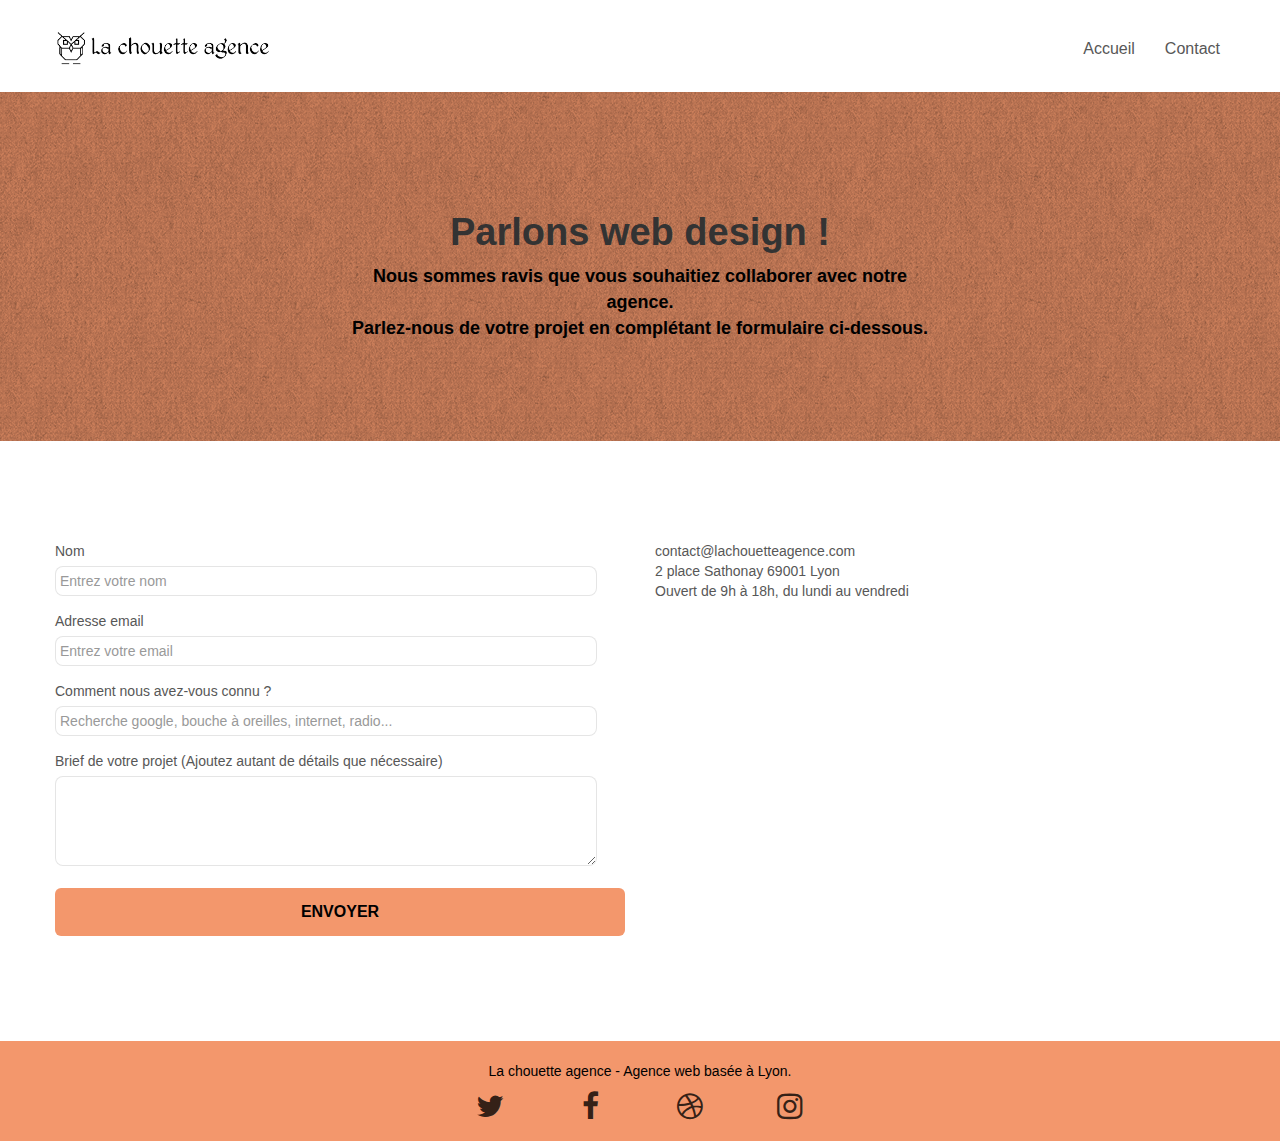
==== commit 90d0152f: "CSS minifier" ====
--- a/contact.html
+++ b/contact.html
@@ -91,29 +91,28 @@
 			<div class="container bloc-lg">
 				<div class="row">
 					<div class="col-sm-6">
-						<form id="form_1" novalidate success-msg="Your message has been sent."
-							fail-msg="Sorry it seems that our mail server is not responding, Sorry for the inconvenience!">
+						<form id="form_1" aria-label="Formulaire de contact" novalidate>
 							<div class="form-group">
 								<label for="name">
-									Nom<br>
+									Nom
 								</label>
-								<input id="name" class="form-control" required />
+								<input id="name" class="form-control" required placeholder="Entrez votre nom"/>
 							</div>
 							<div class="form-group">
 								<label for="email">
-									Adresse email<br>
+									Adresse email
 								</label>
-								<input id="email" class="form-control" type="email" required />
+								<input id="email" class="form-control" type="email" required placeholder="Entrez votre email"/>
 							</div>
 							<div class="form-group">
 								<label for="input_504">
-									Comment nous avez-vous connu ?<br>
+									Comment nous avez-vous connu ?
 								</label>
-								<input class="form-control" type="email" required id="input_504" />
+								<input class="form-control" type="email" required id="input_504" placeholder="Recherche google, bouche à oreilles, internet, radio..."/>
 							</div>
 							<div class="form-group">
 								<label for="message">
-									Brief de votre projet (Ajoutez autant de détails que nécessaire)<br>
+									Brief de votre projet (Ajoutez autant de détails que nécessaire)
 								</label><textarea id="message" class="form-control form-control1" rows="4" cols="50"
 									required></textarea>
 							</div>
--- a/style.css
+++ b/style.css
@@ -1,1087 +1 @@
-body {
-    margin: 0;
-    padding: 0;
-    background: #FFF;
-    overflow-x: hidden;
-    -webkit-font-smoothing: antialiased;
-    -moz-osx-font-smoothing: grayscale;
-}
-a,
-button {
-    transition: all .3s ease-in-out;
-    outline: none!important;
-}
-
-a:hover {
-    text-decoration: none;
-    cursor: pointer;
-}
-
-#page-loading-blocs-notifaction {
-    position: fixed;
-    top: 0;
-    bottom: 0;
-    width: 100%;
-    z-index: 100000;
-    background: #FFFFFF url("img/pageload-spinner.gif") no-repeat center center;
-}
-/* modification apportée */
-.promesse h2{
-    font-size: 26px;
-    font-weight: 700;
-    margin: 0 130px;
-    padding-bottom: 20px;
-}
-.promesse p{
-    font-size: 20px;
-}
-.col-xs-12 p{
-    font-size: 18px;
-    margin: 0 70px;
-    font-weight: 600;
-}
-
-
-.bloc {
-    width: 100%;
-    clear: both;
-    background: 50% 50% no-repeat;
-    padding: 0 50px;
-    -webkit-background-size: cover;
-    -moz-background-size: cover;
-    -o-background-size: cover;
-    background-size: cover;
-    position: relative;
-}
-
-.bloc .container {
-    padding-left: 0;
-    padding-right: 0;
-}
-
-.bloc-lg {
-    padding: 100px 50px;
-}
-
-.bloc-md {
-    padding: 50px;
-}
-
-.bloc-sm {
-    padding: 20px 50px;
-}
-
-.bg-center,
-.bg-l-edge,
-.bg-r-edge,
-.bg-t-edge,
-.bg-b-edge,
-.bg-tl-edge,
-.bg-bl-edge,
-.bg-tr-edge,
-.bg-br-edge,
-.bg-repeat {
-    -webkit-background-size: auto!important;
-    -moz-background-size: auto!important;
-    -o-background-size: auto!important;
-    background-size: auto!important;
-}
-
-.bg-repeat {
-    background: repeat;
-}
-
-.bg-t-edge {
-    background: top no-repeat;
-}
-
-.bloc-bg-texture::before {
-    content: "";
-    background-size: 2px 2px;
-    position: absolute;
-    top: 0;
-    bottom: 0;
-    left: 0;
-    right: 0;
-}
-
-.texture-paper::before {
-    background: url("img/texture-paper.png");
-    background-size: 280px 280px;
-}
-
-.b-parallax {
-    background-attachment: fixed;
-}
-
-.d-bloc {
-    color: rgba(255, 255, 255, .7);
-}
-
-.d-bloc button:hover {
-    color: rgba(255, 255, 255, .9);
-}
-
-.d-bloc .icon-round,
-.d-bloc .icon-square,
-.d-bloc .icon-rounded,
-.d-bloc .icon-semi-rounded-a,
-.d-bloc .icon-semi-rounded-b {
-    border-color: rgba(255, 255, 255, .9);
-}
-
-.d-bloc .divider-h span {
-    border-color: rgba(255, 255, 255, .2);
-}
-
-.d-bloc .a-btn,
-.d-bloc .navbar a,
-.d-bloc .navbar-brand,
-.d-bloc a .icon-sm,
-/* .d-bloc a .icon-md, */
-.d-bloc a .icon-lg,
-.d-bloc a .icon-xl,
-.d-bloc h1 a,
-.d-bloc h2 a,
-.d-bloc h3 a,
-.d-bloc h4 a,
-.d-bloc h5 a,
-.d-bloc h6 a,
-.d-bloc p a {
-    color: rgba(255, 255, 255, .6);
-}
-
-.d-bloc .a-btn:hover,
-.d-bloc .navbar a:hover,
-.d-bloc .navbar-brand:hover,
-.d-bloc a:hover .icon-sm,
-.d-bloc a:hover .icon-md,
-.d-bloc a:hover .icon-lg,
-.d-bloc a:hover .icon-xl,
-.d-bloc h1 a:hover,
-.d-bloc h2 a:hover,
-.d-bloc h3 a:hover,
-.d-bloc h4 a:hover,
-.d-bloc h5 a:hover,
-.d-bloc h6 a:hover,
-.d-bloc p a:hover {
-    color: rgba(255, 255, 255, 1);
-}
-
-.d-bloc .navbar-toggle .icon-bar {
-    background: rgba(255, 255, 255, 1);
-}
-
-.d-bloc .btn-wire,
-.d-bloc .btn-wire:hover {
-    color: rgba(255, 255, 255, 1);
-    border-color: rgba(255, 255, 255, 1);
-}
-
-.d-bloc .panel {
-    color: rgba(0, 0, 0, .5);
-}
-
-.d-bloc .panel button:hover {
-    color: rgba(0, 0, 0, .7);
-}
-
-.d-bloc .panel icon {
-    border-color: rgba(0, 0, 0, .7);
-}
-
-.d-bloc .panel .divider-h span {
-    border-color: rgba(0, 0, 0, .1);
-}
-
-.d-bloc .panel .a-btn {
-    color: rgba(0, 0, 0, .6);
-}
-
-.d-bloc .panel .a-btn:hover {
-    color: rgba(0, 0, 0, 1);
-}
-
-.d-bloc .panel .btn-wire,
-.d-bloc .panel .btn-wire:hover {
-    color: rgba(0, 0, 0, .7);
-    border-color: rgba(0, 0, 0, .3);
-}
-
-.d-bloc .panel,
-.l-bloc {
-    color: rgba(0, 0, 0, .5);
-}
-
-.d-bloc .panel button:hover,
-.l-bloc button:hover {
-    color: rgba(0, 0, 0, .7);
-}
-
-.l-bloc .icon-round,
-.l-bloc .icon-square,
-.l-bloc .icon-rounded,
-.l-bloc .icon-semi-rounded-a,
-.l-bloc .icon-semi-rounded-b {
-    border-color: rgba(0, 0, 0, .7);
-}
-
-.d-bloc .panel .divider-h span,
-.l-bloc .divider-h span {
-    border-color: rgba(0, 0, 0, .1);
-}
-
-.d-bloc .panel .a-btn,
-.l-bloc .a-btn,
-.l-bloc .navbar a,
-.l-bloc .navbar-brand,
-.l-bloc a .icon-sm,
-.l-bloc a .icon-md,
-.l-bloc a .icon-lg,
-.l-bloc a .icon-xl,
-.l-bloc h1 a,
-.l-bloc h2 a,
-.l-bloc h3 a,
-.l-bloc h4 a,
-.l-bloc h5 a,
-.l-bloc h6 a,
-.l-bloc p a {
-    color: rgba(0, 0, 0, .6);
-}
-
-.d-bloc .panel .a-btn:hover,
-.l-bloc .a-btn:hover,
-.l-bloc .navbar a:hover,
-.l-bloc .navbar-brand:hover,
-.l-bloc a:hover .icon-sm,
-.l-bloc a:hover .icon-md,
-.l-bloc a:hover .icon-lg,
-.l-bloc a:hover .icon-xl,
-.l-bloc h1 a:hover,
-.l-bloc h2 a:hover,
-.l-bloc h3 a:hover,
-.l-bloc h4 a:hover,
-.l-bloc h5 a:hover,
-.l-bloc h6 a:hover,
-.l-bloc p a:hover {
-    color: rgba(0, 0, 0, 1);
-}
-
-.l-bloc .navbar-toggle .icon-bar {
-    color: rgba(0, 0, 0, .6);
-}
-
-.d-bloc .panel .btn-wire,
-.d-bloc .panel .btn-wire:hover,
-.l-bloc .btn-wire,
-.l-bloc .btn-wire:hover {
-    color: rgba(0, 0, 0, .7);
-    border-color: rgba(0, 0, 0, .3);
-}
-
-.voffset {
-    margin-top: 30px;
-}
-
-.voffset-lg {
-    margin-top: 80px;
-}
-
-.row-no-gutters {
-    margin-right: 0;
-    margin-left: 0;
-}
-
-.row.row-no-gutters > [class^="col-"],
-.row.row-no-gutters > [class*=" col-"] {
-    padding-right: 0;
-    padding-left: 0;
-}
-
-#bloc-1-hero h1 {
-    font-size: 32px;
-}
-
-.navbar {
-    margin-bottom: 0;
-    z-index: 1;
-}
-
-.navbar-brand {
-    height: auto;
-    padding: 3px 15px;
-    font-size: 25px;
-    font-weight: normal;
-    font-weight: 600;
-    line-height: 44px;
-}
-
-.navbar-brand img {
-    max-height: 200px;
-    margin: 0 5px 0 0;
-    display: inline;
-    height: 40px;
-}
-
-.navbar-brand img[src$=svg] {
-    min-width: 100px;
-}
-
-.nav-center .navbar-brand img {
-    margin: 0;
-}
-
-.navbar .nav {
-    padding-top: 2px;
-    margin-right: -16px;
-    float: right;
-    z-index: 1;
-}
-
-.nav > li {
-    float: left;
-    margin-top: 4px;
-    font-size: 16px;
-}
-
-.navbar-nav .open .dropdown-menu > li > a {
-    text-align: inherit;
-}
-
-.nav > li a:hover,
-.nav > li a:focus {
-    background: transparent;
-}
-
-.navbar-toggle {
-    margin: 10px 10px 0 0;
-    border: 0px;
-}
-
-.navbar-toggle:hover {
-    background: transparent!important;
-}
-
-.navbar-toggle .icon-bar {
-    background-color: rgba(0, 0, 0, .5);
-    width: 26px;
-}
-
-.nav-invert .navbar .nav {
-    float: left;
-}
-
-.nav-invert .navbar-header,
-.nav-invert .navbar-brand {
-    float: right;
-    position: relative;
-    z-index: 2;
-}
-
-@media (min-width: 768px) {
-    .site-navigation {
-        position: absolute;
-        top: 50%;
-        right: 20px;
-        transform: translate(0, -50%);
-        -webkit-transform: translateY(-50%);
-    }
-    .nav > li .dropdown-menu a,
-    .nav > li .dropdown-menu a:hover {
-        color: #484848;
-    }
-    .nav-invert .site-navigation {
-        left: 0;
-        right: 0;
-    }
-    .nav-center {
-        text-align: center;
-    }
-    .nav-center .navbar-header {
-        width: 100%;
-    }
-    .nav-center .navbar-header,
-    .nav-center .navbar-brand,
-    .nav-center .nav > li {
-        float: none;
-        display: inline-block;
-    }
-    .nav-center .site-navigation {
-        position: relative;
-        width: 100%;
-        right: 0;
-        margin-right: 0px;
-        margin-top: 20px;
-    }
-    .nav-center.mini-nav .navbar-toggle {
-        float: none;
-        margin: 10px auto 0;
-    }
-}
-
-.nav > li > .dropdown a {
-    background: none!important;
-    display: block;
-    padding: 14px 15px;
-}
-
-nav .caret {
-    margin: 0 5px;
-}
-
-.dropdown-menu .dropdown-menu {
-    top: -8px;
-    left: 100%;
-}
-
-.dropdown-menu .dropmenu-flow-right {
-    top: 100%;
-    left: 0;
-    margin-left: -1px;
-    border-top-left-radius: 0;
-    border-top-right-radius: 0;
-}
-
-.dropdown-menu .dropdown span {
-    border: 4px solid black;
-    border-top-color: transparent;
-    border-right-color: transparent;
-    border-bottom-color: transparent;
-    margin: 6px -5px 0 0!important;
-    float: right;
-}
-
-.mg-md {
-    margin-top: 10px;
-    margin-bottom: 20px;
-}
-
-.mg-lg {
-    margin-top: 10px;
-    margin-bottom: 40px;
-}
-
-.btn {
-    margin: 0 5px 5px 0;
-    color: #000000!important;
-}
-
-.btn.pull-right {
-    margin: 0 0 5px 5px;
-}
-
-.btn-d,
-.btn-d:hover,
-.btn-d:focus {
-    color: #FFF;
-    background: rgba(0, 0, 0, .3);
-}
-
-button {
-    outline: none!important;
-}
-
-.btn-rd {
-    border-radius: 40px;
-}
-
-.btn-clean {
-    border: 1px solid rgba(0, 0, 0, .08);
-    border-bottom-color: rgba(0, 0, 0, .1);
-    text-shadow: 0 1px 0 rgba(0, 0, 1, .1);
-    box-shadow: 0 1px 3px rgba(0, 0, 1, .25), inset 0 1px 0 0 rgba(255, 255, 255, .15);
-}
-
-.icon-md {
-    font-size: 30px!important;
-}
-
-.icon-lg {
-    font-size: 60px!important;
-}
-
-.sm-shadow {
-    text-shadow: 0 1px 2px rgba(0, 0, 0, .3);
-}
-
-.panel-sq,
-.panel-sq .panel-heading,
-.panel-sq .panel-footer {
-    border-radius: 0;
-}
-
-.panel-rd {
-    border-radius: 30px;
-}
-
-.panel-rd .panel-heading {
-    border-radius: 29px 29px 0 0;
-}
-
-.panel-rd .panel-footer {
-    border-radius: 0 0 29px 29px;
-}
-.form-control {
-    border-color: rgba(0, 0, 0, .1);
-    box-shadow: none;
-    width: 95%;
-    height: 30px;
-    padding: 4px;
-    font-size: 14px;
-    border-radius: 8px;
-}
-.form-control1{
-    width: 95%;
-    height: 100px;
-}
-.scrollToTop {
-    width: 40px;
-    height: 40px;
-    position: fixed;
-    bottom: 20px;
-    right: 20px;
-    opacity: 0;
-    z-index: 500;
-    transition: all .3s ease-in-out;
-}
-
-.scrollToTop span {
-    margin-top: 6px;
-}
-
-.showScrollTop {
-    font-size: 14px;
-    opacity: 1;
-}
-
-a[data-lightbox] {
-    position: relative;
-    display: block;
-    text-align: center;
-}
-
-a[data-lightbox]:hover::before {
-    content: "+";
-    font-family: "HelveticaNeue-Light", "Helvetica Neue Light", "Helvetica Neue", Helvetica, Arial;
-    font-size: 32px;
-    width: 50px;
-    height: 50px;
-    margin-left: -25px;
-    border-radius: 50%;
-    background: rgba(0, 0, 0, .6);
-    color: #FFF;
-    font-weight: 100;
-    z-index: 1;
-    position: absolute;
-    top: 50%;
-    transform: translateY(-50%);
-    -webkit-transform: translateY(-50%);
-}
-
-a[data-lightbox]:hover img {
-    opacity: 0.6;
-    -webkit-animation-fill-mode: none;
-    animation-fill-mode: none;
-}
-
-#lightbox-modal {
-    display: flex;
-    align-items: center;
-}
-
-#lightbox-modal .modal-dialog {
-    width: 90%;
-    max-width: 900px;
-    margin: 0 auto 0;
-}
-
-#lightbox-modal .modal-dialog img {
-    max-height: 90vh;
-    margin: 0 auto;
-}
-
-.lightbox-caption {
-    padding: 20px;
-    color: #FFF;
-    background: rgba(0, 0, 0, .5);
-    position: absolute;
-    left: 15px;
-    right: 15px;
-    bottom: 5px;
-}
-
-.close-lightbox {
-    color: #FFF;
-    font-size: 30px;
-    position: absolute;
-    top: 20px;
-    right: 20px;
-    z-index: 20;
-    background: rgba(0, 0, 0, .5);
-    border: none;
-    line-height: 30px;
-    padding: 0 9px 5px;
-    opacity: 0.3;
-}
-
-.close-lightbox:hover,
-.next-lightbox:hover,
-.prev-lightbox:hover {
-    opacity: 1.0;
-    color: #FFF;
-}
-
-.next-lightbox,
-.prev-lightbox {
-    font-size: 20px;
-    color: rgba(255, 255, 255, .9);
-    background: rgba(0, 0, 0, .5);
-    transition: all .2s ease-in-out;
-    position: absolute;
-    top: 45%;
-    z-index: 1;
-    opacity: 0.4;
-}
-
-.next-lightbox {
-    padding: 6px 8px 1px 13px;
-    right: 25px;
-}
-
-.prev-lightbox {
-    padding: 6px 13px 1px 10px;
-    left: 25px;
-}
-
-.snapshot-lb .modal-body {
-    padding-bottom: 45px;
-}
-
-.snapshot-lb .lightbox-caption {
-    padding: 0;
-    color: rgba(0, 0, 0, .5);
-    background: none;
-}
-
-h1,
-h2,
-h3,
-h4,
-h5,
-h6,
-p,
-label,
-.btn,
-a {
-    font-family: "helvetica";
-    font-weight: 400;
-    color: #575757!important;
-}
-
-.container {
-    max-width: 1000px;
-}
-
-.hero-bloc-text {
-    font-size: 38px;
-    font-weight: 700;
-    text-align: center;
-}
-
-.hero-bloc-text-sub {
-    font-size: 36px;
-}
-
-.statement-bloc-text {
-    line-height: 26px;
-    font-style: italic;
-    font-size: 20px;
-    text-align: center;
-    font-weight: lighter;
-    max-width: 520px;
-    margin: auto auto auto auto;
-}
-
-p {
-    font-size: 14px;
-}
-
-.tight-width-whitespace {
-    max-width: 600px;
-    margin: auto auto auto auto;
-}
-
-.h1 {
-    font-size: 20px;
-    font-family: "Open Sans";
-}
-
-.cta-hero {
-    margin-top: 22px;
-    color: #FFFFFF!important;
-    text-transform: uppercase;
-    padding: 12px 28px 12px 28px;
-    font-size: 16px;
-    font-weight: 700;
-}
-
-.social {
-    display: flex;
-    justify-content: space-evenly;
-    max-width: 400px;
-    margin: auto auto auto auto;
-    color: rgba(0, 0, 0, .8)!important;
-}
-
-h2 {
-    font-size: 22px;
-    line-height: 1.4em;
-}
-
-h3 {
-    font-size: 15px;
-    text-transform: uppercase;
-    font-weight: 700;
-    color: #333333!important;
-}
-
-.med-width-whitespace {
-    max-width: 800px;
-    margin: auto auto auto auto;
-    box-shadow: 0px 0px 0px #000000;
-}
-
-h1 {
-    color: #333333!important;
-}
-
-h4 {
-    color: #333333!important;
-}
-
-.icons {
-    margin-bottom: 14px;
-    margin-top: 24px;
-}
-
-.white {
-    color: #FFFFFF!important;
-}
-.black{
-    color: #000000!important;
-}
-.portfolio-thumb {
-    margin-bottom: 24px;
-}
-
-.portfolio-row {
-    margin-bottom: 44px;
-    margin-top: 50px;
-}
-
-.avatar {
-    box-shadow: 0px 4px 9px rgba(0, 0, 0, 0.3);
-}
-
-.black-background {
-    background-color: rgba(165, 147, 99, 0.7);
-    padding: 40px 40px 40px 40px;
-}
-
-.bold-link {
-    font-weight: 900;
-    text-decoration: underline!important;
-}
-
-.bgc-white {
-    background-color: #FFFFFF;
-}
-
-.bgc-dark-slate-blue {
-    background-color: #364577;
-}
-
-.bgc-atomic-tangerine {
-    background-color: #F3976C;
-}
-
-
-.tc-white{
-    color: #FFFFFF!important;
-}
-.text{
-    font-size: 18px;
-    text-align: center;
-    font-weight: 600;
-    color: #000000!important;
-}
-
-.btn-atomic-tangerine {
-    background: #F3976C;
-    color: #000000!important;
-}
-
-.btn-atomic-tangerine:hover {
-    background: #c27956!important;
-    color: #FFFFFF!important;
-}
-
-.ltc-white {
-    color: #FFFFFF!important;
-}
-
-.ltc-white:hover {
-    color: #cccccc!important;
-}
-
-.ltc-atomic-tangerine {
-    color: #F3976C!important;
-}
-
-.ltc-atomic-tangerine:hover {
-    color: #c27956!important;
-}
-
-.icon-dark-slate-blue {
-    color: #364577!important;
-    border-color: #364577!important;
-}
-
-.bg-dots-bg {
-    background-image: url("img/dots-bg.png");
-}
-
-.bg-lines-h2-bg {
-    background-image: url("img/lines-h2-bg.png");
-}
-
-.bg-banniere {
-    background-image: url("img/la-chouette-agence-banniere.jpg");
-}
-
-.bg-presentation {
-    background-image: url("img/image-de-presentation.bmp");
-}
-
-@media (max-width: 1920px) {
-    .bloc {
-        padding-left: 20px;
-        padding-right: 20px;
-    }
-    .container{
-        max-width: 1920px;
-    }
-    .bloc.full-width-bloc,
-    .bloc-tile-2.full-width-bloc .container,
-    .bloc-tile-3.full-width-bloc .container,
-    .bloc-tile-4.full-width-bloc .container {
-        padding-left: 0;
-        padding-right: 0;
-    }
-}
-@media (max-width: 992px) and (min-width: 768px) {
-    .navbar .nav {
-        max-width: 80%
-    }
-    .nav-center.navbar .nav {
-        max-width: 100%
-    }
-}
-@media (max-width: 991px) {
-    .container {
-        width: 100%;
-    }
-    .page-container,
-    #hero-bloc {
-        overflow-x: hidden;
-        position: relative;
-    }
-
-    .bloc-group,
-    .bloc-group .bloc {
-        display: block;
-        width: 100%;
-    }
-    .bloc-fill-screen .fill-bloc-top-edge,
-    .bloc-fill-screen .fill-bloc-bottom-edge {
-        padding: 0 20px;
-
-    }
-}
-
-@media (max-width: 767px) {
-    .page-container {
-        overflow-x: hidden;
-        position: relative;
-    }
-    h1,
-    h2,
-    h3,
-    h4,
-    h5,
-    h6,
-    p,
-    #disqus_thread {
-        padding-left: 10px!important;
-        padding-right: 10px!important;
-    }
-    /* modification */
-    .form-control{
-        width: 95%;
-    }
-
-    .b-parallax {
-        background-attachment: scroll;
-    }
-    .promesse h2{
-        margin: 5px;
-        padding-bottom: 5px;
-    }
-    .col-xs-12 p{
-        font-size: 18px;
-        margin: 0 5px;
-    }
-    .mg-md{
-        margin-left: 0;
-        margin-right: 0;
-    }
-    .black-background{
-        padding: 0;
-    }
-    .img-responsive{
-        display: inline-block;
-    }
-    /* modification */
-    .b-parallax {
-        background-attachment: scroll;
-    }
-    .navbar .nav {
-        padding-top: 0;
-        border-top: 1px solid rgba(0, 0, 0, .2);
-        float: none!important;
-    }
-    .navbar.row {
-        margin-left: 0;
-        margin-right: 0;
-    }
-    .site-navigation {
-        position: inherit;
-        transform: none;
-        -webkit-transform: none;
-        -ms-transform: none;
-    }
-    .nav > li {
-        margin-top: 0;
-        border-bottom: 1px solid rgba(0, 0, 0, .1);
-        background: rgba(0, 0, 0, .05);
-        text-align: left;
-        padding-left: 15px;
-        width: 100%;
-    }
-    .nav > li:hover {
-        background: rgba(0, 0, 0, .08);
-    }
-    .dropdown .dropdown a .caret {
-        float: none;
-        margin: 5px 0 0 10px!important;
-        border: 4px solid black;
-        border-bottom-color: transparent;
-        border-right-color: transparent;
-        border-left-color: transparent;
-    }
-    #hero-bloc .navbar .nav {
-        background: rgba(0, 0, 0, .8);
-    }
-    #hero-bloc .navbar .nav a {
-        color: rgba(255, 255, 255, .6);
-    }
-    .hero {
-        padding: 50px 0;
-    }
-    .hero-nav {
-        left: -1px;
-        right: -1px;
-    }
-    .navbar-collapse {
-        padding: 0;
-        overflow-x: hidden;
-        -webkit-box-shadow: none;
-        box-shadow: none;
-    }
-    .navbar-brand img {
-        max-height: 40px;
-        width: auto;
-    }
-    .nav-invert .navbar-header {
-        float: none;
-        width: 100%;
-    }
-    .nav-invert .navbar-toggle {
-        float: left;
-        margin-left: 10px;
-    }
-    .bloc {
-        padding-left: 0;
-        padding-right: 0;
-    }
-    .bloc-xxl,
-    .bloc-xl,
-    .bloc-lg {
-        padding: 40px 0;
-    }
-    .bloc-sm,
-    .bloc-md {
-        padding-left: 0;
-        padding-right: 0;
-    }
-    .bloc-tile-2 .container,
-    .bloc-tile-3 .container,
-    .bloc-tile-4 .container,
-    .bloc-fill-screen .fill-bloc-top-edge,
-    .bloc-fill-screen .fill-bloc-bottom-edge {
-        padding-left: 0;
-        padding-right: 0;
-    }
-    .a-block {
-        padding: 0 10px;
-    }
-    .btn-dwn {
-        display: none;
-    }
-    .voffset {
-        margin-top: 5px;
-    }
-    .voffset-md {
-        margin-top: 20px;
-    }
-    .voffset-lg {
-        margin-top: 30px;
-    }
-    form {
-        padding: 5px;
-    }
-    .close-lightbox {
-        display: inline-block;
-    }
-    .blocsapp-device-iphone5 {
-        background-size: 216px 425px;
-        padding-top: 60px;
-        width: 216px;
-        height: 425px;
-    }
-    .blocsapp-device-iphone5 img {
-        width: 180px;
-        height: 320px;
-    }
-}
-@media (max-width: 400px) {
-    .bloc {
-        padding-left: 0;
-        padding-right: 0;
-    }
-}
-@media (max-width: 767px) {
-    .bloc-mob-center-text {
-        text-align: center;
-    }
-}+body{margin:0;padding:0;background:#FFF;overflow-x:hidden;-webkit-font-smoothing:antialiased;-moz-osx-font-smoothing:grayscale}a,button{transition:all .3s ease-in-out;outline:none!important}a:hover{text-decoration:none;cursor:pointer}#page-loading-blocs-notifaction{position:fixed;top:0;bottom:0;width:100%;z-index:100000;background:#FFF url(img/pageload-spinner.gif) no-repeat center center}.promesse h2{font-size:26px;font-weight:700;margin:0 130px;padding-bottom:20px}.promesse p{font-size:20px}.col-xs-12 p{font-size:18px;margin:0 70px;font-weight:600}.bloc{width:100%;clear:both;background:50% 50% no-repeat;padding:0 50px;-webkit-background-size:cover;-moz-background-size:cover;-o-background-size:cover;background-size:cover;position:relative}.bloc .container{padding-left:0;padding-right:0}.bloc-lg{padding:100px 50px}.bloc-md{padding:50px}.bloc-sm{padding:20px 50px}.bg-center,.bg-l-edge,.bg-r-edge,.bg-t-edge,.bg-b-edge,.bg-tl-edge,.bg-bl-edge,.bg-tr-edge,.bg-br-edge,.bg-repeat{-webkit-background-size:auto!important;-moz-background-size:auto!important;-o-background-size:auto!important;background-size:auto!important}.bg-repeat{background:repeat}.bg-t-edge{background:top no-repeat}.bloc-bg-texture::before{content:"";background-size:2px 2px;position:absolute;top:0;bottom:0;left:0;right:0}.texture-paper::before{background:url(img/texture-paper.png);background-size:280px 280px}.b-parallax{background-attachment:fixed}.d-bloc{color:rgba(255,255,255,.7)}.d-bloc button:hover{color:rgba(255,255,255,.9)}.d-bloc .icon-round,.d-bloc .icon-square,.d-bloc .icon-rounded,.d-bloc .icon-semi-rounded-a,.d-bloc .icon-semi-rounded-b{border-color:rgba(255,255,255,.9)}.d-bloc .divider-h span{border-color:rgba(255,255,255,.2)}.d-bloc .a-btn,.d-bloc .navbar a,.d-bloc .navbar-brand,.d-bloc a .icon-sm,.d-bloc a .icon-lg,.d-bloc a .icon-xl,.d-bloc h1 a,.d-bloc h2 a,.d-bloc h3 a,.d-bloc h4 a,.d-bloc h5 a,.d-bloc h6 a,.d-bloc p a{color:rgba(255,255,255,.6)}.d-bloc .a-btn:hover,.d-bloc .navbar a:hover,.d-bloc .navbar-brand:hover,.d-bloc a:hover .icon-sm,.d-bloc a:hover .icon-md,.d-bloc a:hover .icon-lg,.d-bloc a:hover .icon-xl,.d-bloc h1 a:hover,.d-bloc h2 a:hover,.d-bloc h3 a:hover,.d-bloc h4 a:hover,.d-bloc h5 a:hover,.d-bloc h6 a:hover,.d-bloc p a:hover{color:rgba(255,255,255,1)}.d-bloc .navbar-toggle .icon-bar{background:rgba(255,255,255,1)}.d-bloc .btn-wire,.d-bloc .btn-wire:hover{color:rgba(255,255,255,1);border-color:rgba(255,255,255,1)}.d-bloc .panel{color:rgba(0,0,0,.5)}.d-bloc .panel button:hover{color:rgba(0,0,0,.7)}.d-bloc .panel icon{border-color:rgba(0,0,0,.7)}.d-bloc .panel .divider-h span{border-color:rgba(0,0,0,.1)}.d-bloc .panel .a-btn{color:rgba(0,0,0,.6)}.d-bloc .panel .a-btn:hover{color:rgba(0,0,0,1)}.d-bloc .panel .btn-wire,.d-bloc .panel .btn-wire:hover{color:rgba(0,0,0,.7);border-color:rgba(0,0,0,.3)}.d-bloc .panel,.l-bloc{color:rgba(0,0,0,.5)}.d-bloc .panel button:hover,.l-bloc button:hover{color:rgba(0,0,0,.7)}.l-bloc .icon-round,.l-bloc .icon-square,.l-bloc .icon-rounded,.l-bloc .icon-semi-rounded-a,.l-bloc .icon-semi-rounded-b{border-color:rgba(0,0,0,.7)}.d-bloc .panel .divider-h span,.l-bloc .divider-h span{border-color:rgba(0,0,0,.1)}.d-bloc .panel .a-btn,.l-bloc .a-btn,.l-bloc .navbar a,.l-bloc .navbar-brand,.l-bloc a .icon-sm,.l-bloc a .icon-md,.l-bloc a .icon-lg,.l-bloc a .icon-xl,.l-bloc h1 a,.l-bloc h2 a,.l-bloc h3 a,.l-bloc h4 a,.l-bloc h5 a,.l-bloc h6 a,.l-bloc p a{color:rgba(0,0,0,.6)}.d-bloc .panel .a-btn:hover,.l-bloc .a-btn:hover,.l-bloc .navbar a:hover,.l-bloc .navbar-brand:hover,.l-bloc a:hover .icon-sm,.l-bloc a:hover .icon-md,.l-bloc a:hover .icon-lg,.l-bloc a:hover .icon-xl,.l-bloc h1 a:hover,.l-bloc h2 a:hover,.l-bloc h3 a:hover,.l-bloc h4 a:hover,.l-bloc h5 a:hover,.l-bloc h6 a:hover,.l-bloc p a:hover{color:rgba(0,0,0,1)}.l-bloc .navbar-toggle .icon-bar{color:rgba(0,0,0,.6)}.d-bloc .panel .btn-wire,.d-bloc .panel .btn-wire:hover,.l-bloc .btn-wire,.l-bloc .btn-wire:hover{color:rgba(0,0,0,.7);border-color:rgba(0,0,0,.3)}.voffset{margin-top:30px}.voffset-lg{margin-top:80px}.row-no-gutters{margin-right:0;margin-left:0}.row.row-no-gutters>[class^="col-"],.row.row-no-gutters>[class*=" col-"]{padding-right:0;padding-left:0}#bloc-1-hero h1{font-size:32px}.navbar{margin-bottom:0;z-index:1}.navbar-brand{height:auto;padding:3px 15px;font-size:25px;font-weight:400;font-weight:600;line-height:44px}.navbar-brand img{max-height:200px;margin:0 5px 0 0;display:inline;height:40px}.navbar-brand img[src$=svg]{min-width:100px}.nav-center .navbar-brand img{margin:0}.navbar .nav{padding-top:2px;margin-right:-16px;float:right;z-index:1}.nav>li{float:left;margin-top:4px;font-size:16px}.navbar-nav .open .dropdown-menu>li>a{text-align:inherit}.nav>li a:hover,.nav>li a:focus{background:transparent}.navbar-toggle{margin:10px 10px 0 0;border:0}.navbar-toggle:hover{background:transparent!important}.navbar-toggle .icon-bar{background-color:rgba(0,0,0,.5);width:26px}.nav-invert .navbar .nav{float:left}.nav-invert .navbar-header,.nav-invert .navbar-brand{float:right;position:relative;z-index:2}@media (min-width:768px){.site-navigation{position:absolute;top:50%;right:20px;transform:translate(0,-50%);-webkit-transform:translateY(-50%)}.nav>li .dropdown-menu a,.nav>li .dropdown-menu a:hover{color:#484848}.nav-invert .site-navigation{left:0;right:0}.nav-center{text-align:center}.nav-center .navbar-header{width:100%}.nav-center .navbar-header,.nav-center .navbar-brand,.nav-center .nav>li{float:none;display:inline-block}.nav-center .site-navigation{position:relative;width:100%;right:0;margin-right:0;margin-top:20px}.nav-center.mini-nav .navbar-toggle{float:none;margin:10px auto 0}}.nav>li>.dropdown a{background:none!important;display:block;padding:14px 15px}nav .caret{margin:0 5px}.dropdown-menu .dropdown-menu{top:-8px;left:100%}.dropdown-menu .dropmenu-flow-right{top:100%;left:0;margin-left:-1px;border-top-left-radius:0;border-top-right-radius:0}.dropdown-menu .dropdown span{border:4px solid #000;border-top-color:transparent;border-right-color:transparent;border-bottom-color:transparent;margin:6px -5px 0 0!important;float:right}.mg-md{margin-top:10px;margin-bottom:20px}.mg-lg{margin-top:10px;margin-bottom:40px}.btn{margin:0 5px 5px 0;color:#000000!important}.btn.pull-right{margin:0 0 5px 5px}.btn-d,.btn-d:hover,.btn-d:focus{color:#FFF;background:rgba(0,0,0,.3)}button{outline:none!important}.btn-rd{border-radius:40px}.btn-clean{border:1px solid rgba(0,0,0,.08);border-bottom-color:rgba(0,0,0,.1);text-shadow:0 1px 0 rgba(0,0,1,.1);box-shadow:0 1px 3px rgba(0,0,1,.25),inset 0 1px 0 0 rgba(255,255,255,.15)}.icon-md{font-size:30px!important}.icon-lg{font-size:60px!important}.sm-shadow{text-shadow:0 1px 2px rgba(0,0,0,.3)}.panel-sq,.panel-sq .panel-heading,.panel-sq .panel-footer{border-radius:0}.panel-rd{border-radius:30px}.panel-rd .panel-heading{border-radius:29px 29px 0 0}.panel-rd .panel-footer{border-radius:0 0 29px 29px}.form-control{border-color:rgba(0,0,0,.1);box-shadow:none;width:95%;height:30px;padding:4px;font-size:14px;border-radius:8px}.form-control1{width:95%;height:100px}.scrollToTop{width:40px;height:40px;position:fixed;bottom:20px;right:20px;opacity:0;z-index:500;transition:all .3s ease-in-out}.scrollToTop span{margin-top:6px}.showScrollTop{font-size:14px;opacity:1}a[data-lightbox]{position:relative;display:block;text-align:center}a[data-lightbox]:hover::before{content:"+";font-family:"HelveticaNeue-Light","Helvetica Neue Light","Helvetica Neue",Helvetica,Arial;font-size:32px;width:50px;height:50px;margin-left:-25px;border-radius:50%;background:rgba(0,0,0,.6);color:#FFF;font-weight:100;z-index:1;position:absolute;top:50%;transform:translateY(-50%);-webkit-transform:translateY(-50%)}a[data-lightbox]:hover img{opacity:.6;-webkit-animation-fill-mode:none;animation-fill-mode:none}#lightbox-modal{display:flex;align-items:center}#lightbox-modal .modal-dialog{width:90%;max-width:900px;margin:0 auto 0}#lightbox-modal .modal-dialog img{max-height:90vh;margin:0 auto}.lightbox-caption{padding:20px;color:#FFF;background:rgba(0,0,0,.5);position:absolute;left:15px;right:15px;bottom:5px}.close-lightbox{color:#FFF;font-size:30px;position:absolute;top:20px;right:20px;z-index:20;background:rgba(0,0,0,.5);border:none;line-height:30px;padding:0 9px 5px;opacity:.3}.close-lightbox:hover,.next-lightbox:hover,.prev-lightbox:hover{opacity:1;color:#FFF}.next-lightbox,.prev-lightbox{font-size:20px;color:rgba(255,255,255,.9);background:rgba(0,0,0,.5);transition:all .2s ease-in-out;position:absolute;top:45%;z-index:1;opacity:.4}.next-lightbox{padding:6px 8px 1px 13px;right:25px}.prev-lightbox{padding:6px 13px 1px 10px;left:25px}.snapshot-lb .modal-body{padding-bottom:45px}.snapshot-lb .lightbox-caption{padding:0;color:rgba(0,0,0,.5);background:none}h1,h2,h3,h4,h5,h6,p,label,.btn,a{font-family:"helvetica";font-weight:400;color:#575757!important}.container{max-width:1000px}.hero-bloc-text{font-size:38px;font-weight:700;text-align:center}.hero-bloc-text-sub{font-size:36px}.statement-bloc-text{line-height:26px;font-style:italic;font-size:20px;text-align:center;font-weight:lighter;max-width:520px;margin:auto auto auto auto}p{font-size:14px}.tight-width-whitespace{max-width:600px;margin:auto auto auto auto}.h1{font-size:20px;font-family:"Open Sans"}.cta-hero{margin-top:22px;color:#FFFFFF!important;text-transform:uppercase;padding:12px 28px 12px 28px;font-size:16px;font-weight:700}.social{display:flex;justify-content:space-evenly;max-width:400px;margin:auto auto auto auto;color:rgba(0,0,0,.8)!important}h2{font-size:22px;line-height:1.4em}h3{font-size:15px;text-transform:uppercase;font-weight:700;color:#333333!important}.med-width-whitespace{max-width:800px;margin:auto auto auto auto;box-shadow:0 0 0 #000}h1{color:#333333!important}h4{color:#333333!important}.icons{margin-bottom:14px;margin-top:24px}.white{color:#FFFFFF!important}.black{color:#000000!important}.portfolio-thumb{margin-bottom:24px}.portfolio-row{margin-bottom:44px;margin-top:50px}.avatar{box-shadow:0 4px 9px rgba(0,0,0,.3)}.black-background{background-color:rgba(165,147,99,.7);padding:40px 40px 40px 40px}.bold-link{font-weight:900;text-decoration:underline!important}.bgc-white{background-color:#FFF}.bgc-dark-slate-blue{background-color:#364577}.bgc-atomic-tangerine{background-color:#F3976C}.tc-white{color:#FFFFFF!important}.text{font-size:18px;text-align:center;font-weight:600;color:#000000!important}.btn-atomic-tangerine{background:#F3976C;color:#000000!important}.btn-atomic-tangerine:hover{background:#c27956!important;color:#FFFFFF!important}.ltc-white{color:#FFFFFF!important}.ltc-white:hover{color:#cccccc!important}.ltc-atomic-tangerine{color:#F3976C!important}.ltc-atomic-tangerine:hover{color:#c27956!important}.icon-dark-slate-blue{color:#364577!important;border-color:#364577!important}.bg-dots-bg{background-image:url(img/dots-bg.png)}.bg-lines-h2-bg{background-image:url(img/lines-h2-bg.png)}.bg-banniere{background-image:url(img/la-chouette-agence-banniere.jpg)}.bg-presentation{background-image:url(img/image-de-presentation.png)}@media (max-width:1920px){.bloc{padding-left:20px;padding-right:20px}.container{max-width:1920px}.bloc.full-width-bloc,.bloc-tile-2.full-width-bloc .container,.bloc-tile-3.full-width-bloc .container,.bloc-tile-4.full-width-bloc .container{padding-left:0;padding-right:0}}@media (max-width:992px) and (min-width:768px){.navbar .nav{max-width:80%}.nav-center.navbar .nav{max-width:100%}}@media (max-width:991px){.container{width:100%}.page-container,#hero-bloc{overflow-x:hidden;position:relative}.bloc-group,.bloc-group .bloc{display:block;width:100%}.bloc-fill-screen .fill-bloc-top-edge,.bloc-fill-screen .fill-bloc-bottom-edge{padding:0 20px}}@media (max-width:767px){.page-container{overflow-x:hidden;position:relative}h1,h2,h3,h4,h5,h6,p,#disqus_thread{padding-left:10px!important;padding-right:10px!important}.form-control{width:95%}.b-parallax{background-attachment:scroll}.promesse h2{margin:5px;padding-bottom:5px}.col-xs-12 p{font-size:18px;margin:0 5px}.mg-md{margin-left:0;margin-right:0}.black-background{padding:0}.img-responsive{display:inline-block}.b-parallax{background-attachment:scroll}.navbar .nav{padding-top:0;border-top:1px solid rgba(0,0,0,.2);float:none!important}.navbar.row{margin-left:0;margin-right:0}.site-navigation{position:inherit;transform:none;-webkit-transform:none;-ms-transform:none}.nav>li{margin-top:0;border-bottom:1px solid rgba(0,0,0,.1);background:rgba(0,0,0,.05);text-align:left;padding-left:15px;width:100%}.nav>li:hover{background:rgba(0,0,0,.08)}.dropdown .dropdown a .caret{float:none;margin:5px 0 0 10px!important;border:4px solid #000;border-bottom-color:transparent;border-right-color:transparent;border-left-color:transparent}#hero-bloc .navbar .nav{background:rgba(0,0,0,.8)}#hero-bloc .navbar .nav a{color:rgba(255,255,255,.6)}.hero{padding:50px 0}.hero-nav{left:-1px;right:-1px}.navbar-collapse{padding:0;overflow-x:hidden;-webkit-box-shadow:none;box-shadow:none}.navbar-brand img{max-height:40px;width:auto}.nav-invert .navbar-header{float:none;width:100%}.nav-invert .navbar-toggle{float:left;margin-left:10px}.bloc{padding-left:0;padding-right:0}.bloc-xxl,.bloc-xl,.bloc-lg{padding:40px 0}.bloc-sm,.bloc-md{padding-left:0;padding-right:0}.bloc-tile-2 .container,.bloc-tile-3 .container,.bloc-tile-4 .container,.bloc-fill-screen .fill-bloc-top-edge,.bloc-fill-screen .fill-bloc-bottom-edge{padding-left:0;padding-right:0}.a-block{padding:0 10px}.btn-dwn{display:none}.voffset{margin-top:5px}.voffset-md{margin-top:20px}.voffset-lg{margin-top:30px}form{padding:5px}.close-lightbox{display:inline-block}.blocsapp-device-iphone5{background-size:216px 425px;padding-top:60px;width:216px;height:425px}.blocsapp-device-iphone5 img{width:180px;height:320px}}@media (max-width:400px){.bloc{padding-left:0;padding-right:0}}@media (max-width:767px){.bloc-mob-center-text{text-align:center}}--- a/css/et-line.css
+++ b/css/et-line.css
@@ -1,519 +1 @@
-@font-face {
-    font-family: et-line;
-    src: url(../fonts/et-line.eot);
-    src: url(../fonts/et-line.eot?#iefix) format('embedded-opentype'), url(../fonts/et-line.woff) format('woff'), url(../fonts/et-line.ttf) format('truetype'), url(../fonts/et-line.svg#et-line) format('svg');
-    font-weight: 400;
-    font-style: normal
-}
-
-.et-icon-adjustments,
-.et-icon-alarmclock,
-.et-icon-anchor,
-.et-icon-aperture,
-.et-icon-attachment,
-.et-icon-bargraph,
-.et-icon-basket,
-.et-icon-beaker,
-.et-icon-bike,
-.et-icon-book-open,
-.et-icon-briefcase,
-.et-icon-browser,
-.et-icon-calendar,
-.et-icon-camera,
-.et-icon-caution,
-.et-icon-chat,
-.et-icon-circle-compass,
-.et-icon-clipboard,
-.et-icon-clock,
-.et-icon-cloud,
-.et-icon-compass,
-.et-icon-desktop,
-.et-icon-dial,
-.et-icon-document,
-.et-icon-documents,
-.et-icon-download,
-.et-icon-dribbble,
-.et-icon-edit,
-.et-icon-envelope,
-.et-icon-expand,
-.et-icon-facebook,
-.et-icon-flag,
-.et-icon-focus,
-.et-icon-gears,
-.et-icon-genius,
-.et-icon-gift,
-.et-icon-global,
-.et-icon-globe,
-.et-icon-googleplus,
-.et-icon-grid,
-.et-icon-happy,
-.et-icon-hazardous,
-.et-icon-heart,
-.et-icon-hotairballoon,
-.et-icon-hourglass,
-.et-icon-key,
-.et-icon-laptop,
-.et-icon-layers,
-.et-icon-lifesaver,
-.et-icon-lightbulb,
-.et-icon-linegraph,
-.et-icon-linkedin,
-.et-icon-lock,
-.et-icon-magnifying-glass,
-.et-icon-map,
-.et-icon-map-pin,
-.et-icon-megaphone,
-.et-icon-mic,
-.et-icon-mobile,
-.et-icon-newspaper,
-.et-icon-notebook,
-.et-icon-paintbrush,
-.et-icon-paperclip,
-.et-icon-pencil,
-.et-icon-phone,
-.et-icon-picture,
-.et-icon-pictures,
-.et-icon-piechart,
-.et-icon-presentation,
-.et-icon-pricetags,
-.et-icon-printer,
-.et-icon-profile-female,
-.et-icon-profile-male,
-.et-icon-puzzle,
-.et-icon-quote,
-.et-icon-recycle,
-.et-icon-refresh,
-.et-icon-ribbon,
-.et-icon-rss,
-.et-icon-sad,
-.et-icon-scissors,
-.et-icon-scope,
-.et-icon-search,
-.et-icon-shield,
-.et-icon-speedometer,
-.et-icon-strategy,
-.et-icon-streetsign,
-.et-icon-tablet,
-.et-icon-target,
-.et-icon-telescope,
-.et-icon-toolbox,
-.et-icon-tools,
-.et-icon-tools-2,
-.et-icon-trophy,
-.et-icon-tumblr,
-.et-icon-twitter,
-.et-icon-upload,
-.et-icon-video,
-.et-icon-wallet,
-.et-icon-wine {
-    font-family: et-line;
-    speak: none;
-    font-style: normal;
-    font-weight: 400;
-    font-variant: normal;
-    text-transform: none;
-    line-height: 1;
-    -webkit-font-smoothing: antialiased;
-    -moz-osx-font-smoothing: grayscale;
-    display: inline-block
-}
-
-.et-icon-mobile:before {
-    content: "\e000"
-}
-
-.et-icon-laptop:before {
-    content: "\e001"
-}
-
-.et-icon-desktop:before {
-    content: "\e002"
-}
-
-.et-icon-tablet:before {
-    content: "\e003"
-}
-
-.et-icon-phone:before {
-    content: "\e004"
-}
-
-.et-icon-document:before {
-    content: "\e005"
-}
-
-.et-icon-documents:before {
-    content: "\e006"
-}
-
-.et-icon-search:before {
-    content: "\e007"
-}
-
-.et-icon-clipboard:before {
-    content: "\e008"
-}
-
-.et-icon-newspaper:before {
-    content: "\e009"
-}
-
-.et-icon-notebook:before {
-    content: "\e00a"
-}
-
-.et-icon-book-open:before {
-    content: "\e00b"
-}
-
-.et-icon-browser:before {
-    content: "\e00c"
-}
-
-.et-icon-calendar:before {
-    content: "\e00d"
-}
-
-.et-icon-presentation:before {
-    content: "\e00e"
-}
-
-.et-icon-picture:before {
-    content: "\e00f"
-}
-
-.et-icon-pictures:before {
-    content: "\e010"
-}
-
-.et-icon-video:before {
-    content: "\e011"
-}
-
-.et-icon-camera:before {
-    content: "\e012"
-}
-
-.et-icon-printer:before {
-    content: "\e013"
-}
-
-.et-icon-toolbox:before {
-    content: "\e014"
-}
-
-.et-icon-briefcase:before {
-    content: "\e015"
-}
-
-.et-icon-wallet:before {
-    content: "\e016"
-}
-
-.et-icon-gift:before {
-    content: "\e017"
-}
-
-.et-icon-bargraph:before {
-    content: "\e018"
-}
-
-.et-icon-grid:before {
-    content: "\e019"
-}
-
-.et-icon-expand:before {
-    content: "\e01a"
-}
-
-.et-icon-focus:before {
-    content: "\e01b"
-}
-
-.et-icon-edit:before {
-    content: "\e01c"
-}
-
-.et-icon-adjustments:before {
-    content: "\e01d"
-}
-
-.et-icon-ribbon:before {
-    content: "\e01e"
-}
-
-.et-icon-hourglass:before {
-    content: "\e01f"
-}
-
-.et-icon-lock:before {
-    content: "\e020"
-}
-
-.et-icon-megaphone:before {
-    content: "\e021"
-}
-
-.et-icon-shield:before {
-    content: "\e022"
-}
-
-.et-icon-trophy:before {
-    content: "\e023"
-}
-
-.et-icon-flag:before {
-    content: "\e024"
-}
-
-.et-icon-map:before {
-    content: "\e025"
-}
-
-.et-icon-puzzle:before {
-    content: "\e026"
-}
-
-.et-icon-basket:before {
-    content: "\e027"
-}
-
-.et-icon-envelope:before {
-    content: "\e028"
-}
-
-.et-icon-streetsign:before {
-    content: "\e029"
-}
-
-.et-icon-telescope:before {
-    content: "\e02a"
-}
-
-.et-icon-gears:before {
-    content: "\e02b"
-}
-
-.et-icon-key:before {
-    content: "\e02c"
-}
-
-.et-icon-paperclip:before {
-    content: "\e02d"
-}
-
-.et-icon-attachment:before {
-    content: "\e02e"
-}
-
-.et-icon-pricetags:before {
-    content: "\e02f"
-}
-
-.et-icon-lightbulb:before {
-    content: "\e030"
-}
-
-.et-icon-layers:before {
-    content: "\e031"
-}
-
-.et-icon-pencil:before {
-    content: "\e032"
-}
-
-.et-icon-tools:before {
-    content: "\e033"
-}
-
-.et-icon-tools-2:before {
-    content: "\e034"
-}
-
-.et-icon-scissors:before {
-    content: "\e035"
-}
-
-.et-icon-paintbrush:before {
-    content: "\e036"
-}
-
-.et-icon-magnifying-glass:before {
-    content: "\e037"
-}
-
-.et-icon-circle-compass:before {
-    content: "\e038"
-}
-
-.et-icon-linegraph:before {
-    content: "\e039"
-}
-
-.et-icon-mic:before {
-    content: "\e03a"
-}
-
-.et-icon-strategy:before {
-    content: "\e03b"
-}
-
-.et-icon-beaker:before {
-    content: "\e03c"
-}
-
-.et-icon-caution:before {
-    content: "\e03d"
-}
-
-.et-icon-recycle:before {
-    content: "\e03e"
-}
-
-.et-icon-anchor:before {
-    content: "\e03f"
-}
-
-.et-icon-profile-male:before {
-    content: "\e040"
-}
-
-.et-icon-profile-female:before {
-    content: "\e041"
-}
-
-.et-icon-bike:before {
-    content: "\e042"
-}
-
-.et-icon-wine:before {
-    content: "\e043"
-}
-
-.et-icon-hotairballoon:before {
-    content: "\e044"
-}
-
-.et-icon-globe:before {
-    content: "\e045"
-}
-
-.et-icon-genius:before {
-    content: "\e046"
-}
-
-.et-icon-map-pin:before {
-    content: "\e047"
-}
-
-.et-icon-dial:before {
-    content: "\e048"
-}
-
-.et-icon-chat:before {
-    content: "\e049"
-}
-
-.et-icon-heart:before {
-    content: "\e04a"
-}
-
-.et-icon-cloud:before {
-    content: "\e04b"
-}
-
-.et-icon-upload:before {
-    content: "\e04c"
-}
-
-.et-icon-download:before {
-    content: "\e04d"
-}
-
-.et-icon-target:before {
-    content: "\e04e"
-}
-
-.et-icon-hazardous:before {
-    content: "\e04f"
-}
-
-.et-icon-piechart:before {
-    content: "\e050"
-}
-
-.et-icon-speedometer:before {
-    content: "\e051"
-}
-
-.et-icon-global:before {
-    content: "\e052"
-}
-
-.et-icon-compass:before {
-    content: "\e053"
-}
-
-.et-icon-lifesaver:before {
-    content: "\e054"
-}
-
-.et-icon-clock:before {
-    content: "\e055"
-}
-
-.et-icon-aperture:before {
-    content: "\e056"
-}
-
-.et-icon-quote:before {
-    content: "\e057"
-}
-
-.et-icon-scope:before {
-    content: "\e058"
-}
-
-.et-icon-alarmclock:before {
-    content: "\e059"
-}
-
-.et-icon-refresh:before {
-    content: "\e05a"
-}
-
-.et-icon-happy:before {
-    content: "\e05b"
-}
-
-.et-icon-sad:before {
-    content: "\e05c"
-}
-
-.et-icon-facebook:before {
-    content: "\e05d"
-}
-
-.et-icon-twitter:before {
-    content: "\e05e"
-}
-
-.et-icon-googleplus:before {
-    content: "\e05f"
-}
-
-.et-icon-rss:before {
-    content: "\e060"
-}
-
-.et-icon-tumblr:before {
-    content: "\e061"
-}
-
-.et-icon-linkedin:before {
-    content: "\e062"
-}
-
-.et-icon-dribbble:before {
-    content: "\e063"
-}+@font-face{font-family:et-line;src:url(../fonts/et-line.eot);src:url(../fonts/et-line.eot?#iefix) format('embedded-opentype'),url(../fonts/et-line.woff) format('woff'),url(../fonts/et-line.ttf) format('truetype'),url(../fonts/et-line.svg#et-line) format('svg');font-weight:400;font-style:normal}.et-icon-adjustments,.et-icon-alarmclock,.et-icon-anchor,.et-icon-aperture,.et-icon-attachment,.et-icon-bargraph,.et-icon-basket,.et-icon-beaker,.et-icon-bike,.et-icon-book-open,.et-icon-briefcase,.et-icon-browser,.et-icon-calendar,.et-icon-camera,.et-icon-caution,.et-icon-chat,.et-icon-circle-compass,.et-icon-clipboard,.et-icon-clock,.et-icon-cloud,.et-icon-compass,.et-icon-desktop,.et-icon-dial,.et-icon-document,.et-icon-documents,.et-icon-download,.et-icon-dribbble,.et-icon-edit,.et-icon-envelope,.et-icon-expand,.et-icon-facebook,.et-icon-flag,.et-icon-focus,.et-icon-gears,.et-icon-genius,.et-icon-gift,.et-icon-global,.et-icon-globe,.et-icon-googleplus,.et-icon-grid,.et-icon-happy,.et-icon-hazardous,.et-icon-heart,.et-icon-hotairballoon,.et-icon-hourglass,.et-icon-key,.et-icon-laptop,.et-icon-layers,.et-icon-lifesaver,.et-icon-lightbulb,.et-icon-linegraph,.et-icon-linkedin,.et-icon-lock,.et-icon-magnifying-glass,.et-icon-map,.et-icon-map-pin,.et-icon-megaphone,.et-icon-mic,.et-icon-mobile,.et-icon-newspaper,.et-icon-notebook,.et-icon-paintbrush,.et-icon-paperclip,.et-icon-pencil,.et-icon-phone,.et-icon-picture,.et-icon-pictures,.et-icon-piechart,.et-icon-presentation,.et-icon-pricetags,.et-icon-printer,.et-icon-profile-female,.et-icon-profile-male,.et-icon-puzzle,.et-icon-quote,.et-icon-recycle,.et-icon-refresh,.et-icon-ribbon,.et-icon-rss,.et-icon-sad,.et-icon-scissors,.et-icon-scope,.et-icon-search,.et-icon-shield,.et-icon-speedometer,.et-icon-strategy,.et-icon-streetsign,.et-icon-tablet,.et-icon-target,.et-icon-telescope,.et-icon-toolbox,.et-icon-tools,.et-icon-tools-2,.et-icon-trophy,.et-icon-tumblr,.et-icon-twitter,.et-icon-upload,.et-icon-video,.et-icon-wallet,.et-icon-wine{font-family:et-line;speak:none;font-style:normal;font-weight:400;font-variant:normal;text-transform:none;line-height:1;-webkit-font-smoothing:antialiased;-moz-osx-font-smoothing:grayscale;display:inline-block}.et-icon-mobile:before{content:"\e000"}.et-icon-laptop:before{content:"\e001"}.et-icon-desktop:before{content:"\e002"}.et-icon-tablet:before{content:"\e003"}.et-icon-phone:before{content:"\e004"}.et-icon-document:before{content:"\e005"}.et-icon-documents:before{content:"\e006"}.et-icon-search:before{content:"\e007"}.et-icon-clipboard:before{content:"\e008"}.et-icon-newspaper:before{content:"\e009"}.et-icon-notebook:before{content:"\e00a"}.et-icon-book-open:before{content:"\e00b"}.et-icon-browser:before{content:"\e00c"}.et-icon-calendar:before{content:"\e00d"}.et-icon-presentation:before{content:"\e00e"}.et-icon-picture:before{content:"\e00f"}.et-icon-pictures:before{content:"\e010"}.et-icon-video:before{content:"\e011"}.et-icon-camera:before{content:"\e012"}.et-icon-printer:before{content:"\e013"}.et-icon-toolbox:before{content:"\e014"}.et-icon-briefcase:before{content:"\e015"}.et-icon-wallet:before{content:"\e016"}.et-icon-gift:before{content:"\e017"}.et-icon-bargraph:before{content:"\e018"}.et-icon-grid:before{content:"\e019"}.et-icon-expand:before{content:"\e01a"}.et-icon-focus:before{content:"\e01b"}.et-icon-edit:before{content:"\e01c"}.et-icon-adjustments:before{content:"\e01d"}.et-icon-ribbon:before{content:"\e01e"}.et-icon-hourglass:before{content:"\e01f"}.et-icon-lock:before{content:"\e020"}.et-icon-megaphone:before{content:"\e021"}.et-icon-shield:before{content:"\e022"}.et-icon-trophy:before{content:"\e023"}.et-icon-flag:before{content:"\e024"}.et-icon-map:before{content:"\e025"}.et-icon-puzzle:before{content:"\e026"}.et-icon-basket:before{content:"\e027"}.et-icon-envelope:before{content:"\e028"}.et-icon-streetsign:before{content:"\e029"}.et-icon-telescope:before{content:"\e02a"}.et-icon-gears:before{content:"\e02b"}.et-icon-key:before{content:"\e02c"}.et-icon-paperclip:before{content:"\e02d"}.et-icon-attachment:before{content:"\e02e"}.et-icon-pricetags:before{content:"\e02f"}.et-icon-lightbulb:before{content:"\e030"}.et-icon-layers:before{content:"\e031"}.et-icon-pencil:before{content:"\e032"}.et-icon-tools:before{content:"\e033"}.et-icon-tools-2:before{content:"\e034"}.et-icon-scissors:before{content:"\e035"}.et-icon-paintbrush:before{content:"\e036"}.et-icon-magnifying-glass:before{content:"\e037"}.et-icon-circle-compass:before{content:"\e038"}.et-icon-linegraph:before{content:"\e039"}.et-icon-mic:before{content:"\e03a"}.et-icon-strategy:before{content:"\e03b"}.et-icon-beaker:before{content:"\e03c"}.et-icon-caution:before{content:"\e03d"}.et-icon-recycle:before{content:"\e03e"}.et-icon-anchor:before{content:"\e03f"}.et-icon-profile-male:before{content:"\e040"}.et-icon-profile-female:before{content:"\e041"}.et-icon-bike:before{content:"\e042"}.et-icon-wine:before{content:"\e043"}.et-icon-hotairballoon:before{content:"\e044"}.et-icon-globe:before{content:"\e045"}.et-icon-genius:before{content:"\e046"}.et-icon-map-pin:before{content:"\e047"}.et-icon-dial:before{content:"\e048"}.et-icon-chat:before{content:"\e049"}.et-icon-heart:before{content:"\e04a"}.et-icon-cloud:before{content:"\e04b"}.et-icon-upload:before{content:"\e04c"}.et-icon-download:before{content:"\e04d"}.et-icon-target:before{content:"\e04e"}.et-icon-hazardous:before{content:"\e04f"}.et-icon-piechart:before{content:"\e050"}.et-icon-speedometer:before{content:"\e051"}.et-icon-global:before{content:"\e052"}.et-icon-compass:before{content:"\e053"}.et-icon-lifesaver:before{content:"\e054"}.et-icon-clock:before{content:"\e055"}.et-icon-aperture:before{content:"\e056"}.et-icon-quote:before{content:"\e057"}.et-icon-scope:before{content:"\e058"}.et-icon-alarmclock:before{content:"\e059"}.et-icon-refresh:before{content:"\e05a"}.et-icon-happy:before{content:"\e05b"}.et-icon-sad:before{content:"\e05c"}.et-icon-facebook:before{content:"\e05d"}.et-icon-twitter:before{content:"\e05e"}.et-icon-googleplus:before{content:"\e05f"}.et-icon-rss:before{content:"\e060"}.et-icon-tumblr:before{content:"\e061"}.et-icon-linkedin:before{content:"\e062"}.et-icon-dribbble:before{content:"\e063"}